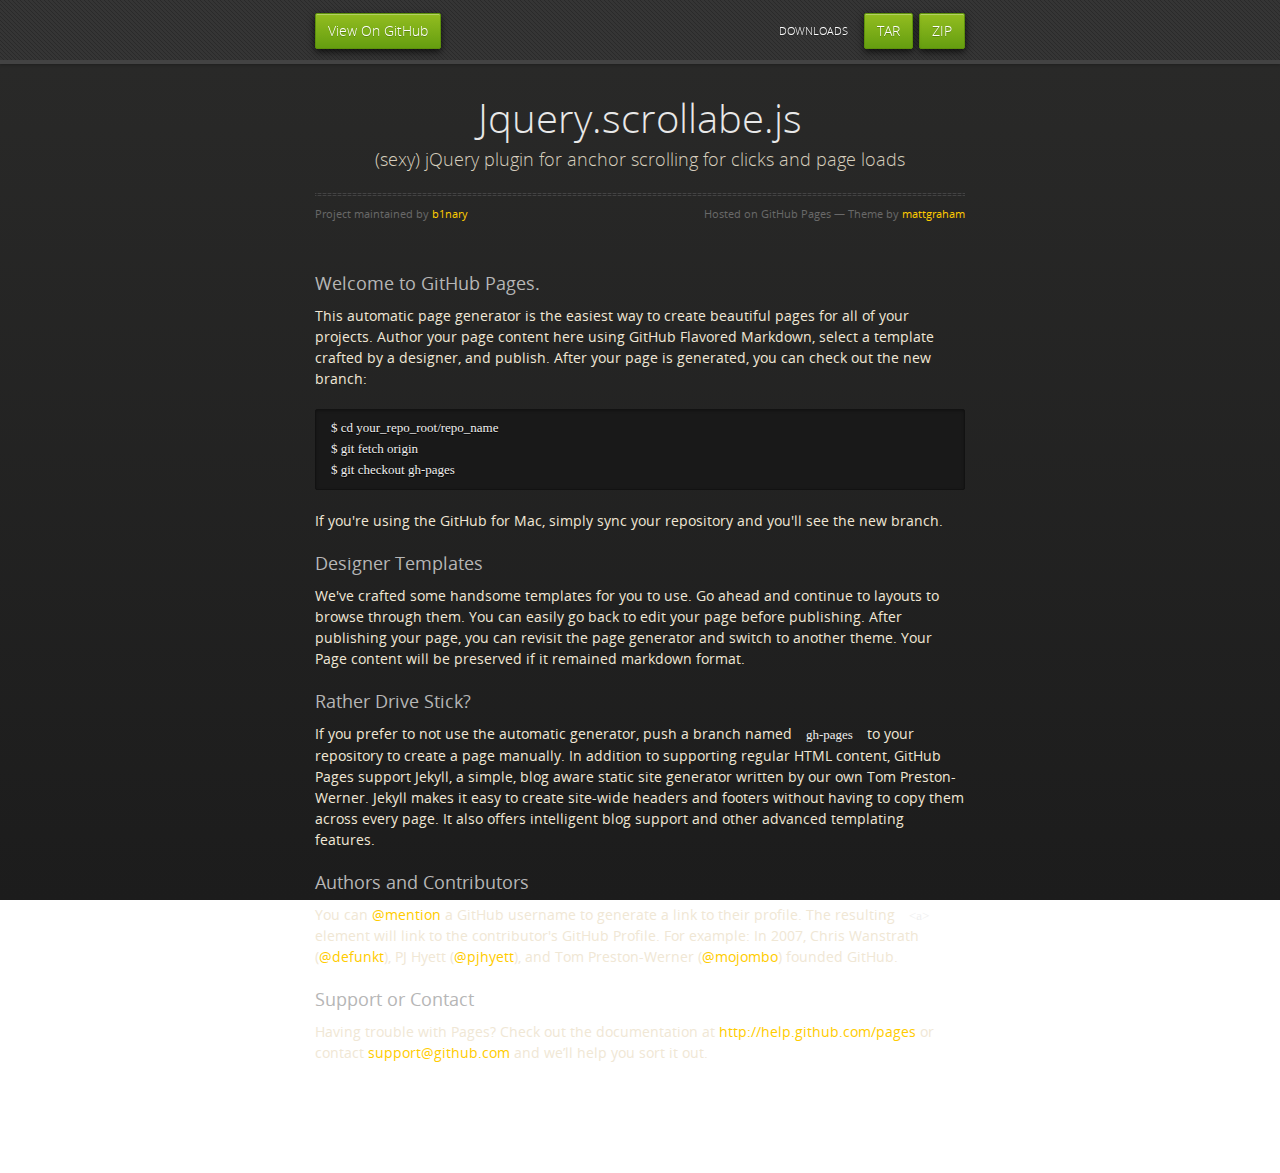
==== index.html @ bffbd2ce "Create gh-pages branch via GitHub" ====
<!doctype html>
<html>
  <head>
    <meta charset="utf-8">
    <meta http-equiv="X-UA-Compatible" content="chrome=1">
    <title>Jquery.scrollabe.js by b1nary</title>
    <link rel="stylesheet" href="stylesheets/styles.css">
    <link rel="stylesheet" href="stylesheets/pygment_trac.css">
    <script src="https://ajax.googleapis.com/ajax/libs/jquery/1.7.1/jquery.min.js"></script>
    <script src="javascripts/respond.js"></script>
    <!--[if lt IE 9]>
      <script src="//html5shiv.googlecode.com/svn/trunk/html5.js"></script>
    <![endif]-->
    <!--[if lt IE 8]>
    <link rel="stylesheet" href="stylesheets/ie.css">
    <![endif]-->
    <meta name="viewport" content="width=device-width, initial-scale=1, user-scalable=no">

  </head>
  <body>
      <div id="header">
        <nav>
          <li class="fork"><a href="https://github.com/b1nary/jquery.scrollabe.js">View On GitHub</a></li>
          <li class="downloads"><a href="https://github.com/b1nary/jquery.scrollabe.js/zipball/master">ZIP</a></li>
          <li class="downloads"><a href="https://github.com/b1nary/jquery.scrollabe.js/tarball/master">TAR</a></li>
          <li class="title">DOWNLOADS</li>
        </nav>
      </div><!-- end header -->

    <div class="wrapper">

      <section>
        <div id="title">
          <h1>Jquery.scrollabe.js</h1>
          <p>(sexy) jQuery plugin for anchor scrolling for clicks and page loads</p>
          <hr>
          <span class="credits left">Project maintained by <a href="https://github.com/b1nary">b1nary</a></span>
          <span class="credits right">Hosted on GitHub Pages &mdash; Theme by <a href="http://twitter.com/#!/michigangraham">mattgraham</a></span>
        </div>

        <h3>Welcome to GitHub Pages.</h3>

<p>This automatic page generator is the easiest way to create beautiful pages for all of your projects. Author your page content here using GitHub Flavored Markdown, select a template crafted by a designer, and publish. After your page is generated, you can check out the new branch:</p>

<pre><code>$ cd your_repo_root/repo_name
$ git fetch origin
$ git checkout gh-pages
</code></pre>

<p>If you're using the GitHub for Mac, simply sync your repository and you'll see the new branch.</p>

<h3>Designer Templates</h3>

<p>We've crafted some handsome templates for you to use. Go ahead and continue to layouts to browse through them. You can easily go back to edit your page before publishing. After publishing your page, you can revisit the page generator and switch to another theme. Your Page content will be preserved if it remained markdown format.</p>

<h3>Rather Drive Stick?</h3>

<p>If you prefer to not use the automatic generator, push a branch named <code>gh-pages</code> to your repository to create a page manually. In addition to supporting regular HTML content, GitHub Pages support Jekyll, a simple, blog aware static site generator written by our own Tom Preston-Werner. Jekyll makes it easy to create site-wide headers and footers without having to copy them across every page. It also offers intelligent blog support and other advanced templating features.</p>

<h3>Authors and Contributors</h3>

<p>You can <a href="https://github.com/blog/821" class="user-mention">@mention</a> a GitHub username to generate a link to their profile. The resulting <code>&lt;a&gt;</code> element will link to the contributor's GitHub Profile. For example: In 2007, Chris Wanstrath (<a href="https://github.com/defunkt" class="user-mention">@defunkt</a>), PJ Hyett (<a href="https://github.com/pjhyett" class="user-mention">@pjhyett</a>), and Tom Preston-Werner (<a href="https://github.com/mojombo" class="user-mention">@mojombo</a>) founded GitHub.</p>

<h3>Support or Contact</h3>

<p>Having trouble with Pages? Check out the documentation at <a href="http://help.github.com/pages">http://help.github.com/pages</a> or contact <a href="mailto:support@github.com">support@github.com</a> and we’ll help you sort it out.</p>
      </section>

    </div>
    <!--[if !IE]><script>fixScale(document);</script><![endif]-->
    
  </body>
</html>
---- stylesheets/styles.css ----
@font-face {
  font-family: 'OpenSansLight';
  src: url("../fonts/OpenSans-Light-webfont.eot");
  src: url("../fonts/OpenSans-Light-webfont.eot?#iefix") format("embedded-opentype"), url("../fonts/OpenSans-Light-webfont.woff") format("woff"), url("../fonts/OpenSans-Light-webfont.ttf") format("truetype"), url("../fonts/OpenSans-Light-webfont.svg#OpenSansLight") format("svg");
  font-weight: normal;
  font-style: normal;
}

@font-face {
  font-family: 'OpenSansLightItalic';
  src: url("../fonts/OpenSans-LightItalic-webfont.eot");
  src: url("../fonts/OpenSans-LightItalic-webfont.eot?#iefix") format("embedded-opentype"), url("../fonts/OpenSans-LightItalic-webfont.woff") format("woff"), url("../fonts/OpenSans-LightItalic-webfont.ttf") format("truetype"), url("../fonts/OpenSans-LightItalic-webfont.svg#OpenSansLightItalic") format("svg");
  font-weight: normal;
  font-style: normal;
}

@font-face {
  font-family: 'OpenSansRegular';
  src: url("../fonts/OpenSans-Regular-webfont.eot");
  src: url("../fonts/OpenSans-Regular-webfont.eot?#iefix") format("embedded-opentype"), url("../fonts/OpenSans-Regular-webfont.woff") format("woff"), url("../fonts/OpenSans-Regular-webfont.ttf") format("truetype"), url("../fonts/OpenSans-Regular-webfont.svg#OpenSansRegular") format("svg");
  font-weight: normal;
  font-style: normal;
  -webkit-font-smoothing: antialiased;
}

@font-face {
  font-family: 'OpenSansItalic';
  src: url("../fonts/OpenSans-Italic-webfont.eot");
  src: url("../fonts/OpenSans-Italic-webfont.eot?#iefix") format("embedded-opentype"), url("../fonts/OpenSans-Italic-webfont.woff") format("woff"), url("../fonts/OpenSans-Italic-webfont.ttf") format("truetype"), url("../fonts/OpenSans-Italic-webfont.svg#OpenSansItalic") format("svg");
  font-weight: normal;
  font-style: normal;
  -webkit-font-smoothing: antialiased;
}

@font-face {
  font-family: 'OpenSansSemibold';
  src: url("../fonts/OpenSans-Semibold-webfont.eot");
  src: url("../fonts/OpenSans-Semibold-webfont.eot?#iefix") format("embedded-opentype"), url("../fonts/OpenSans-Semibold-webfont.woff") format("woff"), url("../fonts/OpenSans-Semibold-webfont.ttf") format("truetype"), url("../fonts/OpenSans-Semibold-webfont.svg#OpenSansSemibold") format("svg");
  font-weight: normal;
  font-style: normal;
  -webkit-font-smoothing: antialiased;
}

@font-face {
  font-family: 'OpenSansSemiboldItalic';
  src: url("../fonts/OpenSans-SemiboldItalic-webfont.eot");
  src: url("../fonts/OpenSans-SemiboldItalic-webfont.eot?#iefix") format("embedded-opentype"), url("../fonts/OpenSans-SemiboldItalic-webfont.woff") format("woff"), url("../fonts/OpenSans-SemiboldItalic-webfont.ttf") format("truetype"), url("../fonts/OpenSans-SemiboldItalic-webfont.svg#OpenSansSemiboldItalic") format("svg");
  font-weight: normal;
  font-style: normal;
  -webkit-font-smoothing: antialiased;
}

@font-face {
  font-family: 'OpenSansBold';
  src: url("../fonts/OpenSans-Bold-webfont.eot");
  src: url("../fonts/OpenSans-Bold-webfont.eot?#iefix") format("embedded-opentype"), url("../fonts/OpenSans-Bold-webfont.woff") format("woff"), url("../fonts/OpenSans-Bold-webfont.ttf") format("truetype"), url("../fonts/OpenSans-Bold-webfont.svg#OpenSansBold") format("svg");
  font-weight: normal;
  font-style: normal;
  -webkit-font-smoothing: antialiased;
}

@font-face {
  font-family: 'OpenSansBoldItalic';
  src: url("../fonts/OpenSans-BoldItalic-webfont.eot");
  src: url("../fonts/OpenSans-BoldItalic-webfont.eot?#iefix") format("embedded-opentype"), url("../fonts/OpenSans-BoldItalic-webfont.woff") format("woff"), url("../fonts/OpenSans-BoldItalic-webfont.ttf") format("truetype"), url("../fonts/OpenSans-BoldItalic-webfont.svg#OpenSansBoldItalic") format("svg");
  font-weight: normal;
  font-style: normal;
  -webkit-font-smoothing: antialiased;
}

/* normalize.css 2012-02-07T12:37 UTC - http://github.com/necolas/normalize.css */
/* =============================================================================
   HTML5 display definitions
   ========================================================================== */
/*
 * Corrects block display not defined in IE6/7/8/9 & FF3
 */
article,
aside,
details,
figcaption,
figure,
footer,
header,
hgroup,
nav,
section,
summary {
  display: block;
}

/*
 * Corrects inline-block display not defined in IE6/7/8/9 & FF3
 */
audio,
canvas,
video {
  display: inline-block;
  *display: inline;
  *zoom: 1;
}

/*
 * Prevents modern browsers from displaying 'audio' without controls
 */
audio:not([controls]) {
  display: none;
}

/*
 * Addresses styling for 'hidden' attribute not present in IE7/8/9, FF3, S4
 * Known issue: no IE6 support
 */
[hidden] {
  display: none;
}

/* =============================================================================
   Base
   ========================================================================== */
/*
 * 1. Corrects text resizing oddly in IE6/7 when body font-size is set using em units
 *    http://clagnut.com/blog/348/#c790
 * 2. Prevents iOS text size adjust after orientation change, without disabling user zoom
 *    www.456bereastreet.com/archive/201012/controlling_text_size_in_safari_for_ios_without_disabling_user_zoom/
 */
html {
  font-size: 100%;
  /* 1 */
  -webkit-text-size-adjust: 100%;
  /* 2 */
  -ms-text-size-adjust: 100%;
  /* 2 */
}

/*
 * Addresses font-family inconsistency between 'textarea' and other form elements.
 */
html,
button,
input,
select,
textarea {
  font-family: sans-serif;
}

/*
 * Addresses margins handled incorrectly in IE6/7
 */
body {
  margin: 0;
}

/* =============================================================================
   Links
   ========================================================================== */
/*
 * Addresses outline displayed oddly in Chrome
 */
a:focus {
  outline: thin dotted;
}

/*
 * Improves readability when focused and also mouse hovered in all browsers
 * people.opera.com/patrickl/experiments/keyboard/test
 */
a:hover,
a:active {
  outline: 0;
}

/* =============================================================================
   Typography
   ========================================================================== */
/*
 * Addresses font sizes and margins set differently in IE6/7
 * Addresses font sizes within 'section' and 'article' in FF4+, Chrome, S5
 */
h1 {
  font-size: 2em;
  margin: 0.67em 0;
}

h2 {
  font-size: 1.5em;
  margin: 0.83em 0;
}

h3 {
  font-size: 1.17em;
  margin: 1em 0;
}

h4 {
  font-size: 1em;
  margin: 1.33em 0;
}

h5 {
  font-size: 0.83em;
  margin: 1.67em 0;
}

h6 {
  font-size: 0.75em;
  margin: 2.33em 0;
}

/*
 * Addresses styling not present in IE7/8/9, S5, Chrome
 */
abbr[title] {
  border-bottom: 1px dotted;
}

/*
 * Addresses style set to 'bolder' in FF3+, S4/5, Chrome
*/
b,
strong {
  font-weight: bold;
}

blockquote {
  margin: 1em 40px;
}

/*
 * Addresses styling not present in S5, Chrome
 */
dfn {
  font-style: italic;
}

/*
 * Addresses styling not present in IE6/7/8/9
 */
mark {
  background: #ff0;
  color: #000;
}

/*
 * Addresses margins set differently in IE6/7
 */
p,
pre {
  margin: 1em 0;
}

/*
 * Corrects font family set oddly in IE6, S4/5, Chrome
 * en.wikipedia.org/wiki/User:Davidgothberg/Test59
 */
pre,
code,
kbd,
samp {
  font-family: monospace, serif;
  _font-family: 'courier new', monospace;
  font-size: 1em;
}

/*
 * 1. Addresses CSS quotes not supported in IE6/7
 * 2. Addresses quote property not supported in S4
 */
/* 1 */
q {
  quotes: none;
}

/* 2 */
q:before,
q:after {
  content: '';
  content: none;
}

small {
  font-size: 75%;
}

/*
 * Prevents sub and sup affecting line-height in all browsers
 * gist.github.com/413930
 */
sub,
sup {
  font-size: 75%;
  line-height: 0;
  position: relative;
  vertical-align: baseline;
}

sup {
  top: -0.5em;
}

sub {
  bottom: -0.25em;
}

/* =============================================================================
   Lists
   ========================================================================== */
/*
 * Addresses margins set differently in IE6/7
 */
dl,
menu,
ol,
ul {
  margin: 1em 0;
}

dd {
  margin: 0 0 0 40px;
}

/*
 * Addresses paddings set differently in IE6/7
 */
menu,
ol,
ul {
  padding: 0 0 0 40px;
}

/*
 * Corrects list images handled incorrectly in IE7
 */
nav ul,
nav ol {
  list-style: none;
  list-style-image: none;
}

/* =============================================================================
   Embedded content
   ========================================================================== */
/*
 * 1. Removes border when inside 'a' element in IE6/7/8/9, FF3
 * 2. Improves image quality when scaled in IE7
 *    code.flickr.com/blog/2008/11/12/on-ui-quality-the-little-things-client-side-image-resizing/
 */
img {
  border: 0;
  /* 1 */
  -ms-interpolation-mode: bicubic;
  /* 2 */
}

/*
 * Corrects overflow displayed oddly in IE9
 */
svg:not(:root) {
  overflow: hidden;
}

/* =============================================================================
   Figures
   ========================================================================== */
/*
 * Addresses margin not present in IE6/7/8/9, S5, O11
 */
figure {
  margin: 0;
}

/* =============================================================================
   Forms
   ========================================================================== */
/*
 * Corrects margin displayed oddly in IE6/7
 */
form {
  margin: 0;
}

/*
 * Define consistent border, margin, and padding
 */
fieldset {
  border: 1px solid #c0c0c0;
  margin: 0 2px;
  padding: 0.35em 0.625em 0.75em;
}

/*
 * 1. Corrects color not being inherited in IE6/7/8/9
 * 2. Corrects text not wrapping in FF3 
 * 3. Corrects alignment displayed oddly in IE6/7
 */
legend {
  border: 0;
  /* 1 */
  padding: 0;
  white-space: normal;
  /* 2 */
  *margin-left: -7px;
  /* 3 */
}

/*
 * 1. Corrects font size not being inherited in all browsers
 * 2. Addresses margins set differently in IE6/7, FF3+, S5, Chrome
 * 3. Improves appearance and consistency in all browsers
 */
button,
input,
select,
textarea {
  font-size: 100%;
  /* 1 */
  margin: 0;
  /* 2 */
  vertical-align: baseline;
  /* 3 */
  *vertical-align: middle;
  /* 3 */
}

/*
 * Addresses FF3/4 setting line-height on 'input' using !important in the UA stylesheet
 */
button,
input {
  line-height: normal;
  /* 1 */
}

/*
 * 1. Improves usability and consistency of cursor style between image-type 'input' and others
 * 2. Corrects inability to style clickable 'input' types in iOS
 * 3. Removes inner spacing in IE7 without affecting normal text inputs
 *    Known issue: inner spacing remains in IE6
 */
button,
input[type="button"],
input[type="reset"],
input[type="submit"] {
  cursor: pointer;
  /* 1 */
  -webkit-appearance: button;
  /* 2 */
  *overflow: visible;
  /* 3 */
}

/*
 * Re-set default cursor for disabled elements
 */
button[disabled],
input[disabled] {
  cursor: default;
}

/*
 * 1. Addresses box sizing set to content-box in IE8/9
 * 2. Removes excess padding in IE8/9
 * 3. Removes excess padding in IE7
      Known issue: excess padding remains in IE6
 */
input[type="checkbox"],
input[type="radio"] {
  box-sizing: border-box;
  /* 1 */
  padding: 0;
  /* 2 */
  *height: 13px;
  /* 3 */
  *width: 13px;
  /* 3 */
}

/*
 * 1. Addresses appearance set to searchfield in S5, Chrome
 * 2. Addresses box-sizing set to border-box in S5, Chrome (include -moz to future-proof)
 */
input[type="search"] {
  -webkit-appearance: textfield;
  /* 1 */
  -moz-box-sizing: content-box;
  -webkit-box-sizing: content-box;
  /* 2 */
  box-sizing: content-box;
}

/*
 * Removes inner padding and search cancel button in S5, Chrome on OS X
 */
input[type="search"]::-webkit-search-decoration,
input[type="search"]::-webkit-search-cancel-button {
  -webkit-appearance: none;
}

/*
 * Removes inner padding and border in FF3+
 * www.sitepen.com/blog/2008/05/14/the-devils-in-the-details-fixing-dojos-toolbar-buttons/
 */
button::-moz-focus-inner,
input::-moz-focus-inner {
  border: 0;
  padding: 0;
}

/*
 * 1. Removes default vertical scrollbar in IE6/7/8/9
 * 2. Improves readability and alignment in all browsers
 */
textarea {
  overflow: auto;
  /* 1 */
  vertical-align: top;
  /* 2 */
}

/* =============================================================================
   Tables
   ========================================================================== */
/*
 * Remove most spacing between table cells
 */
table {
  border-collapse: collapse;
  border-spacing: 0;
}

body {
  padding: 0px 0 20px 0px;
  margin: 0px;
  font: 14px/1.5 "OpenSansRegular", "Helvetica Neue", Helvetica, Arial, sans-serif;
  color: #f0e7d5;
  font-weight: normal;
  background: #252525;
  background-attachment: fixed !important;
  background: -webkit-gradient(linear, 50% 0%, 50% 100%, color-stop(0%, #2a2a29), color-stop(100%, #1c1c1c));
  background: -webkit-linear-gradient(#2a2a29, #1c1c1c);
  background: -moz-linear-gradient(#2a2a29, #1c1c1c);
  background: -o-linear-gradient(#2a2a29, #1c1c1c);
  background: -ms-linear-gradient(#2a2a29, #1c1c1c);
  background: linear-gradient(#2a2a29, #1c1c1c);
}

h1, h2, h3, h4, h5, h6 {
  color: #e8e8e8;
  margin: 0 0 10px;
  font-family: 'OpenSansRegular', "Helvetica Neue", Helvetica, Arial, sans-serif;
  font-weight: normal;
}

p, ul, ol, table, pre, dl {
  margin: 0 0 20px;
}

h1, h2, h3 {
  line-height: 1.1;
}

h1 {
  font-size: 28px;
}

h2 {
  font-size: 24px;
}

h4, h5, h6 {
  color: #e8e8e8;
}

h3 {
  font-size: 18px;
  line-height: 24px;
  font-family: 'OpenSansRegular', "Helvetica Neue", Helvetica, Arial, sans-serif !important;
  font-weight: normal;
  color: #b6b6b6;
}

a {
  color: #ffcc00;
  font-weight: 400;
  text-decoration: none;
}
a:hover {
  color: #ffeb9b;
}

a small {
  font-size: 11px;
  color: #666;
  margin-top: -0.6em;
  display: block;
}

ul {
  list-style-image: url("../images/bullet.png");
}

strong {
  font-family: 'OpenSansBold', "Helvetica Neue", Helvetica, Arial, sans-serif !important;
  font-weight: normal;
}

.wrapper {
  max-width: 650px;
  margin: 0 auto;
  position: relative;
  padding: 0 20px;
}

section img {
  max-width: 100%;
}

blockquote {
  border-left: 3px solid #ffcc00;
  margin: 0;
  padding: 0 0 0 20px;
  font-style: italic;
}

code {
  font-family: "Lucida Sans", Monaco, Bitstream Vera Sans Mono, Lucida Console, Terminal;
  color: #efefef;
  font-size: 13px;
  margin: 0 4px;
  padding: 4px 6px;
  -moz-border-radius: 2px;
  -webkit-border-radius: 2px;
  -o-border-radius: 2px;
  -ms-border-radius: 2px;
  -khtml-border-radius: 2px;
  border-radius: 2px;
}

pre {
  padding: 8px 15px;
  background: #191919;
  -moz-border-radius: 2px;
  -webkit-border-radius: 2px;
  -o-border-radius: 2px;
  -ms-border-radius: 2px;
  -khtml-border-radius: 2px;
  border-radius: 2px;
  border: 1px solid #121212;
  -moz-box-shadow: inset 0 1px 3px rgba(0, 0, 0, 0.3);
  -webkit-box-shadow: inset 0 1px 3px rgba(0, 0, 0, 0.3);
  -o-box-shadow: inset 0 1px 3px rgba(0, 0, 0, 0.3);
  box-shadow: inset 0 1px 3px rgba(0, 0, 0, 0.3);
  overflow: auto;
  overflow-y: hidden;
}
pre code {
  color: #efefef;
  text-shadow: 0px 1px 0px #000;
  margin: 0;
  padding: 0;
}

table {
  width: 100%;
  border-collapse: collapse;
}

th {
  text-align: left;
  padding: 5px 10px;
  border-bottom: 1px solid #434343;
  color: #b6b6b6;
  font-family: 'OpenSansSemibold', "Helvetica Neue", Helvetica, Arial, sans-serif !important;
  font-weight: normal;
}

td {
  text-align: left;
  padding: 5px 10px;
  border-bottom: 1px solid #434343;
}

hr {
  border: 0;
  outline: none;
  height: 3px;
  background: transparent url("../images/hr.gif") center center repeat-x;
  margin: 0 0 20px;
}

dt {
  color: #F0E7D5;
  font-family: 'OpenSansSemibold', "Helvetica Neue", Helvetica, Arial, sans-serif !important;
  font-weight: normal;
}

#header {
  z-index: 100;
  left: 0;
  top: 0px;
  height: 60px;
  width: 100%;
  position: fixed;
  background: url(../images/nav-bg.gif) #353535;
  border-bottom: 4px solid #434343;
  -moz-box-shadow: 0px 1px 3px rgba(0, 0, 0, 0.25);
  -webkit-box-shadow: 0px 1px 3px rgba(0, 0, 0, 0.25);
  -o-box-shadow: 0px 1px 3px rgba(0, 0, 0, 0.25);
  box-shadow: 0px 1px 3px rgba(0, 0, 0, 0.25);
}
#header nav {
  max-width: 650px;
  margin: 0 auto;
  padding: 0 10px;
  background: blue;
  margin: 6px auto;
}
#header nav li {
  font-family: 'OpenSansLight', "Helvetica Neue", Helvetica, Arial, sans-serif;
  font-weight: normal;
  list-style: none;
  display: inline;
  color: white;
  line-height: 50px;
  text-shadow: 0px 1px 0px rgba(0, 0, 0, 0.2);
  font-size: 14px;
}
#header nav li a {
  color: white;
  border: 1px solid #5d910b;
  background: -webkit-gradient(linear, 50% 0%, 50% 100%, color-stop(0%, #93bd20), color-stop(100%, #659e10));
  background: -webkit-linear-gradient(#93bd20, #659e10);
  background: -moz-linear-gradient(#93bd20, #659e10);
  background: -o-linear-gradient(#93bd20, #659e10);
  background: -ms-linear-gradient(#93bd20, #659e10);
  background: linear-gradient(#93bd20, #659e10);
  -moz-border-radius: 2px;
  -webkit-border-radius: 2px;
  -o-border-radius: 2px;
  -ms-border-radius: 2px;
  -khtml-border-radius: 2px;
  border-radius: 2px;
  -moz-box-shadow: inset 0px 1px 0px rgba(255, 255, 255, 0.3), 0px 3px 7px rgba(0, 0, 0, 0.7);
  -webkit-box-shadow: inset 0px 1px 0px rgba(255, 255, 255, 0.3), 0px 3px 7px rgba(0, 0, 0, 0.7);
  -o-box-shadow: inset 0px 1px 0px rgba(255, 255, 255, 0.3), 0px 3px 7px rgba(0, 0, 0, 0.7);
  box-shadow: inset 0px 1px 0px rgba(255, 255, 255, 0.3), 0px 3px 7px rgba(0, 0, 0, 0.7);
  background-color: #93bd20;
  padding: 10px 12px;
  margin-top: 6px;
  line-height: 14px;
  font-size: 14px;
  display: inline-block;
  text-align: center;
}
#header nav li a:hover {
  background: -webkit-gradient(linear, 50% 0%, 50% 100%, color-stop(0%, #749619), color-stop(100%, #527f0e));
  background: -webkit-linear-gradient(#749619, #527f0e);
  background: -moz-linear-gradient(#749619, #527f0e);
  background: -o-linear-gradient(#749619, #527f0e);
  background: -ms-linear-gradient(#749619, #527f0e);
  background: linear-gradient(#749619, #527f0e);
  background-color: #659e10;
  border: 1px solid #527f0e;
  -moz-box-shadow: inset 0px 1px 1px rgba(0, 0, 0, 0.2), 0px 1px 0px rgba(0, 0, 0, 0);
  -webkit-box-shadow: inset 0px 1px 1px rgba(0, 0, 0, 0.2), 0px 1px 0px rgba(0, 0, 0, 0);
  -o-box-shadow: inset 0px 1px 1px rgba(0, 0, 0, 0.2), 0px 1px 0px rgba(0, 0, 0, 0);
  box-shadow: inset 0px 1px 1px rgba(0, 0, 0, 0.2), 0px 1px 0px rgba(0, 0, 0, 0);
}
#header nav li.fork {
  float: left;
  margin-left: 0px;
}
#header nav li.downloads {
  float: right;
  margin-left: 6px;
}
#header nav li.title {
  float: right;
  margin-right: 10px;
  font-size: 11px;
}

section {
  max-width: 650px;
  padding: 30px 0px 50px 0px;
  margin: 20px 0;
  margin-top: 70px;
}
section #title {
  border: 0;
  outline: none;
  margin: 0 0 50px 0;
  padding: 0 0 5px 0;
}
section #title h1 {
  font-family: 'OpenSansLight', "Helvetica Neue", Helvetica, Arial, sans-serif;
  font-weight: normal;
  font-size: 40px;
  text-align: center;
  line-height: 36px;
}
section #title p {
  color: #d7cfbe;
  font-family: 'OpenSansLight', "Helvetica Neue", Helvetica, Arial, sans-serif;
  font-weight: normal;
  font-size: 18px;
  text-align: center;
}
section #title .credits {
  font-size: 11px;
  font-family: 'OpenSansRegular', "Helvetica Neue", Helvetica, Arial, sans-serif;
  font-weight: normal;
  color: #696969;
  margin-top: -10px;
}
section #title .credits.left {
  float: left;
}
section #title .credits.right {
  float: right;
}

@media print, screen and (max-width: 720px) {
  #title .credits {
    display: block;
    width: 100%;
    line-height: 30px;
    text-align: center;
  }
  #title .credits .left {
    float: none;
    display: block;
  }
  #title .credits .right {
    float: none;
    display: block;
  }
}
@media print, screen and (max-width: 480px) {
  #header {
    margin-top: -20px;
  }

  section {
    margin-top: 40px;
  }

  nav {
    display: none;
  }
}
---- stylesheets/pygment_trac.css ----
.highlight .hll { background-color: #404040 }
.highlight  { color: #d0d0d0 }
.highlight .c { color: #999999; font-style: italic } /* Comment */
.highlight .err { color: #a61717; background-color: #e3d2d2 } /* Error */
.highlight .g { color: #d0d0d0 } /* Generic */
.highlight .k { color: #6ab825; font-weight: normal } /* Keyword */
.highlight .l { color: #d0d0d0 } /* Literal */
.highlight .n { color: #d0d0d0 } /* Name */
.highlight .o { color: #d0d0d0 } /* Operator */
.highlight .x { color: #d0d0d0 } /* Other */
.highlight .p { color: #d0d0d0 } /* Punctuation */
.highlight .cm { color: #999999; font-style: italic } /* Comment.Multiline */
.highlight .cp { color: #cd2828; font-weight: normal } /* Comment.Preproc */
.highlight .c1 { color: #999999; font-style: italic } /* Comment.Single */
.highlight .cs { color: #e50808; font-weight: normal; background-color: #520000 } /* Comment.Special */
.highlight .gd { color: #d22323 } /* Generic.Deleted */
.highlight .ge { color: #d0d0d0; font-style: italic } /* Generic.Emph */
.highlight .gr { color: #d22323 } /* Generic.Error */
.highlight .gh { color: #ffffff; font-weight: normal } /* Generic.Heading */
.highlight .gi { color: #589819 } /* Generic.Inserted */
.highlight .go { color: #cccccc } /* Generic.Output */
.highlight .gp { color: #aaaaaa } /* Generic.Prompt */
.highlight .gs { color: #d0d0d0; font-weight: normal } /* Generic.Strong */
.highlight .gu { color: #ffffff; text-decoration: underline } /* Generic.Subheading */
.highlight .gt { color: #d22323 } /* Generic.Traceback */
.highlight .kc { color: #6ab825; font-weight: normal } /* Keyword.Constant */
.highlight .kd { color: #6ab825; font-weight: normal } /* Keyword.Declaration */
.highlight .kn { color: #6ab825; font-weight: normal } /* Keyword.Namespace */
.highlight .kp { color: #6ab825 } /* Keyword.Pseudo */
.highlight .kr { color: #6ab825; font-weight: normal } /* Keyword.Reserved */
.highlight .kt { color: #6ab825; font-weight: normal } /* Keyword.Type */
.highlight .ld { color: #d0d0d0 } /* Literal.Date */
.highlight .m { color: #3677a9 } /* Literal.Number */
.highlight .s { color: #9dd5f1 } /* Literal.String */
.highlight .na { color: #bbbbbb } /* Name.Attribute */
.highlight .nb { color: #24909d } /* Name.Builtin */
.highlight .nc { color: #447fcf; text-decoration: underline } /* Name.Class */
.highlight .no { color: #40ffff } /* Name.Constant */
.highlight .nd { color: #ffa500 } /* Name.Decorator */
.highlight .ni { color: #d0d0d0 } /* Name.Entity */
.highlight .ne { color: #bbbbbb } /* Name.Exception */
.highlight .nf { color: #447fcf } /* Name.Function */
.highlight .nl { color: #d0d0d0 } /* Name.Label */
.highlight .nn { color: #447fcf; text-decoration: underline } /* Name.Namespace */
.highlight .nx { color: #d0d0d0 } /* Name.Other */
.highlight .py { color: #d0d0d0 } /* Name.Property */
.highlight .nt { color: #6ab825;} /* Name.Tag */
.highlight .nv { color: #40ffff } /* Name.Variable */
.highlight .ow { color: #6ab825; font-weight: normal } /* Operator.Word */
.highlight .w { color: #666666 } /* Text.Whitespace */
.highlight .mf { color: #3677a9 } /* Literal.Number.Float */
.highlight .mh { color: #3677a9 } /* Literal.Number.Hex */
.highlight .mi { color: #3677a9 } /* Literal.Number.Integer */
.highlight .mo { color: #3677a9 } /* Literal.Number.Oct */
.highlight .sb { color: #9dd5f1 } /* Literal.String.Backtick */
.highlight .sc { color: #9dd5f1 } /* Literal.String.Char */
.highlight .sd { color: #9dd5f1 } /* Literal.String.Doc */
.highlight .s2 { color: #9dd5f1 } /* Literal.String.Double */
.highlight .se { color: #9dd5f1 } /* Literal.String.Escape */
.highlight .sh { color: #9dd5f1 } /* Literal.String.Heredoc */
.highlight .si { color: #9dd5f1 } /* Literal.String.Interpol */
.highlight .sx { color: #ffa500 } /* Literal.String.Other */
.highlight .sr { color: #9dd5f1 } /* Literal.String.Regex */
.highlight .s1 { color: #9dd5f1 } /* Literal.String.Single */
.highlight .ss { color: #9dd5f1 } /* Literal.String.Symbol */
.highlight .bp { color: #24909d } /* Name.Builtin.Pseudo */
.highlight .vc { color: #40ffff } /* Name.Variable.Class */
.highlight .vg { color: #40ffff } /* Name.Variable.Global */
.highlight .vi { color: #40ffff } /* Name.Variable.Instance */
.highlight .il { color: #3677a9 } /* Literal.Number.Integer.Long */
---- stylesheets/ie.css ----
nav {
  display: none;
}
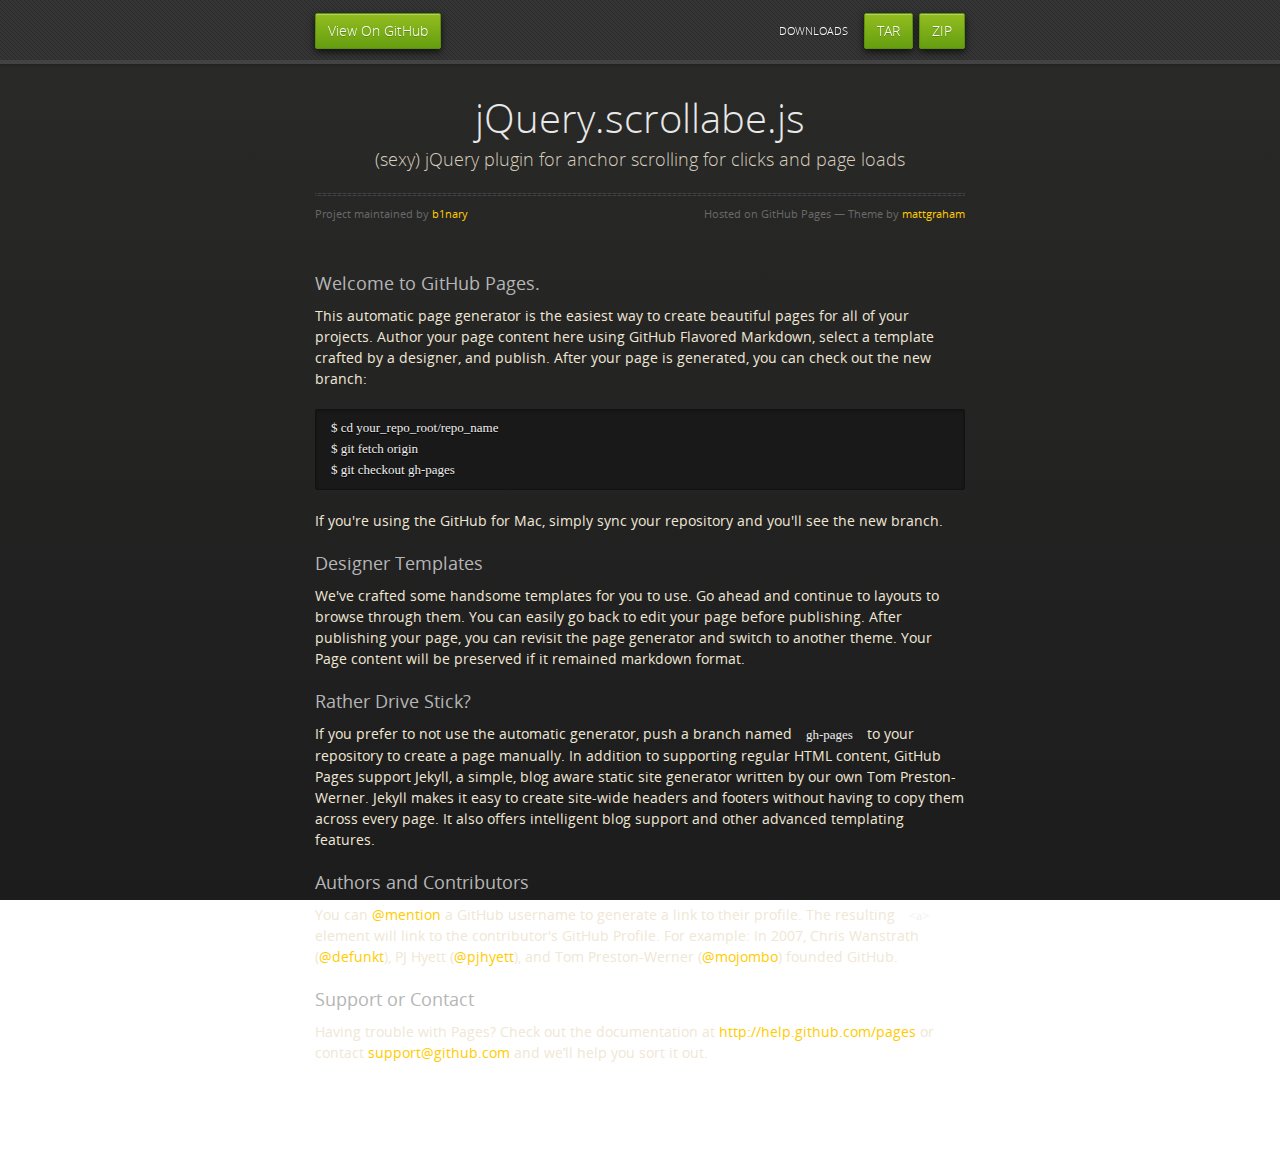
==== commit da8f49f3: "update" ====
--- a/index.html
+++ b/index.html
@@ -3,7 +3,7 @@
   <head>
     <meta charset="utf-8">
     <meta http-equiv="X-UA-Compatible" content="chrome=1">
-    <title>Jquery.scrollabe.js by b1nary</title>
+    <title>jQuery.scrollabe.js by b1nary</title>
     <link rel="stylesheet" href="stylesheets/styles.css">
     <link rel="stylesheet" href="stylesheets/pygment_trac.css">
     <script src="https://ajax.googleapis.com/ajax/libs/jquery/1.7.1/jquery.min.js"></script>
@@ -31,7 +31,7 @@
 
       <section>
         <div id="title">
-          <h1>Jquery.scrollabe.js</h1>
+          <h1>jQuery.scrollabe.js</h1>
           <p>(sexy) jQuery plugin for anchor scrolling for clicks and page loads</p>
           <hr>
           <span class="credits left">Project maintained by <a href="https://github.com/b1nary">b1nary</a></span>
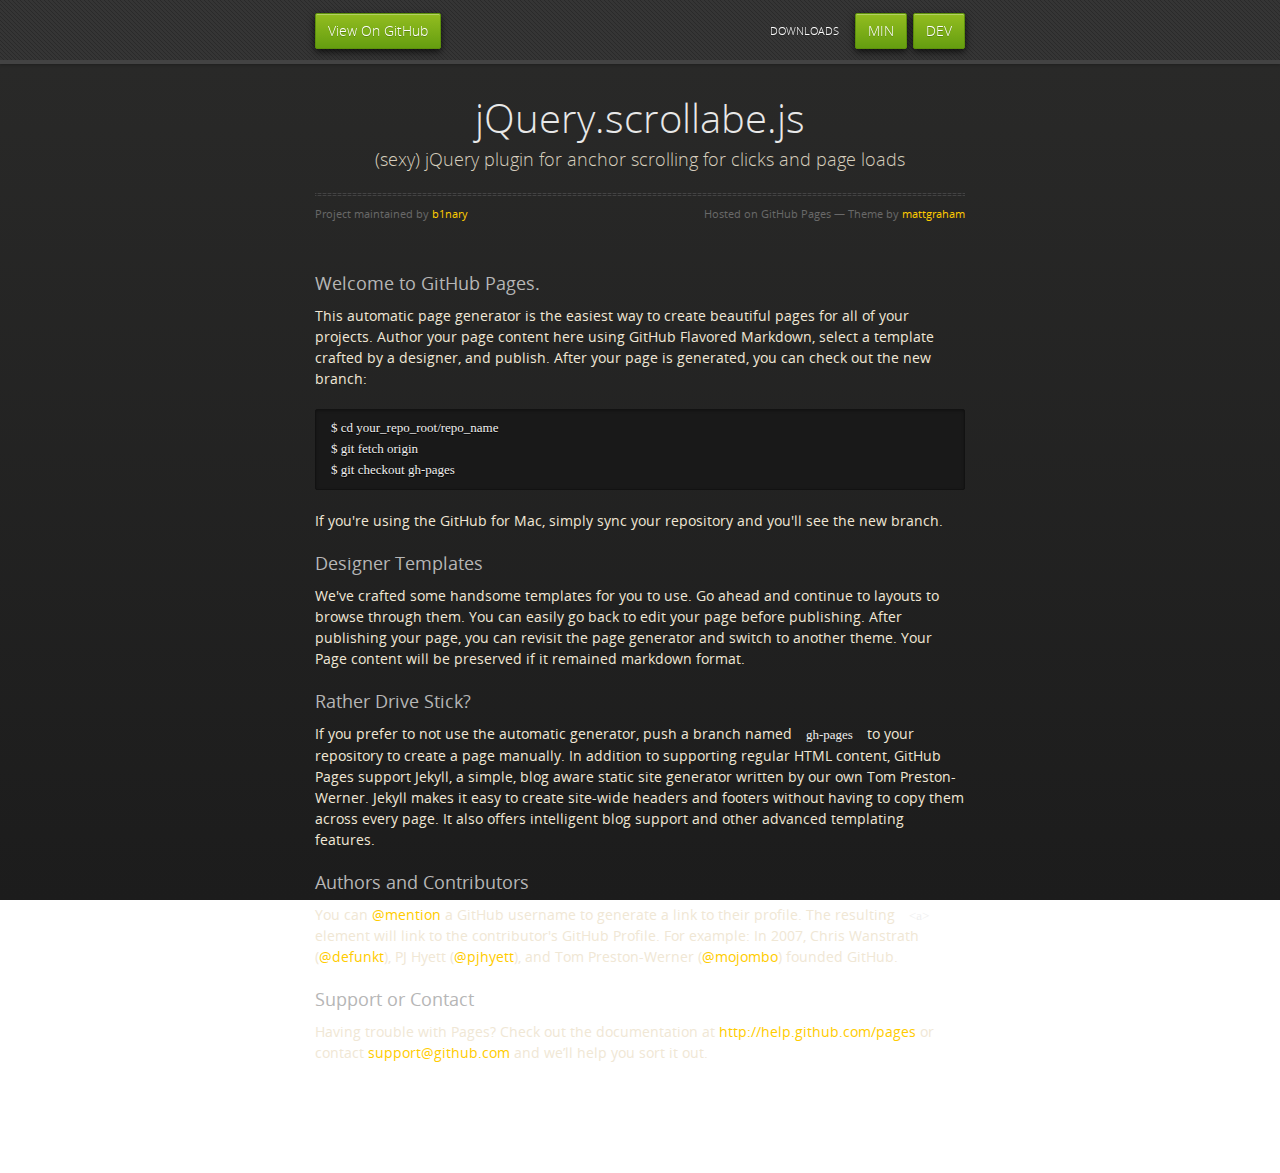
==== commit 2a93bf7f: "update..." ====
--- a/index.html
+++ b/index.html
@@ -21,8 +21,8 @@
       <div id="header">
         <nav>
           <li class="fork"><a href="https://github.com/b1nary/jquery.scrollabe.js">View On GitHub</a></li>
-          <li class="downloads"><a href="https://github.com/b1nary/jquery.scrollabe.js/zipball/master">ZIP</a></li>
-          <li class="downloads"><a href="https://github.com/b1nary/jquery.scrollabe.js/tarball/master">TAR</a></li>
+          <li class="downloads"><a href="https://github.com/b1nary/jquery.scrollabe.js/zipball/master">DEV</a></li>
+          <li class="downloads"><a href="https://github.com/b1nary/jquery.scrollabe.js/tarball/master">MIN</a></li>
           <li class="title">DOWNLOADS</li>
         </nav>
       </div><!-- end header -->
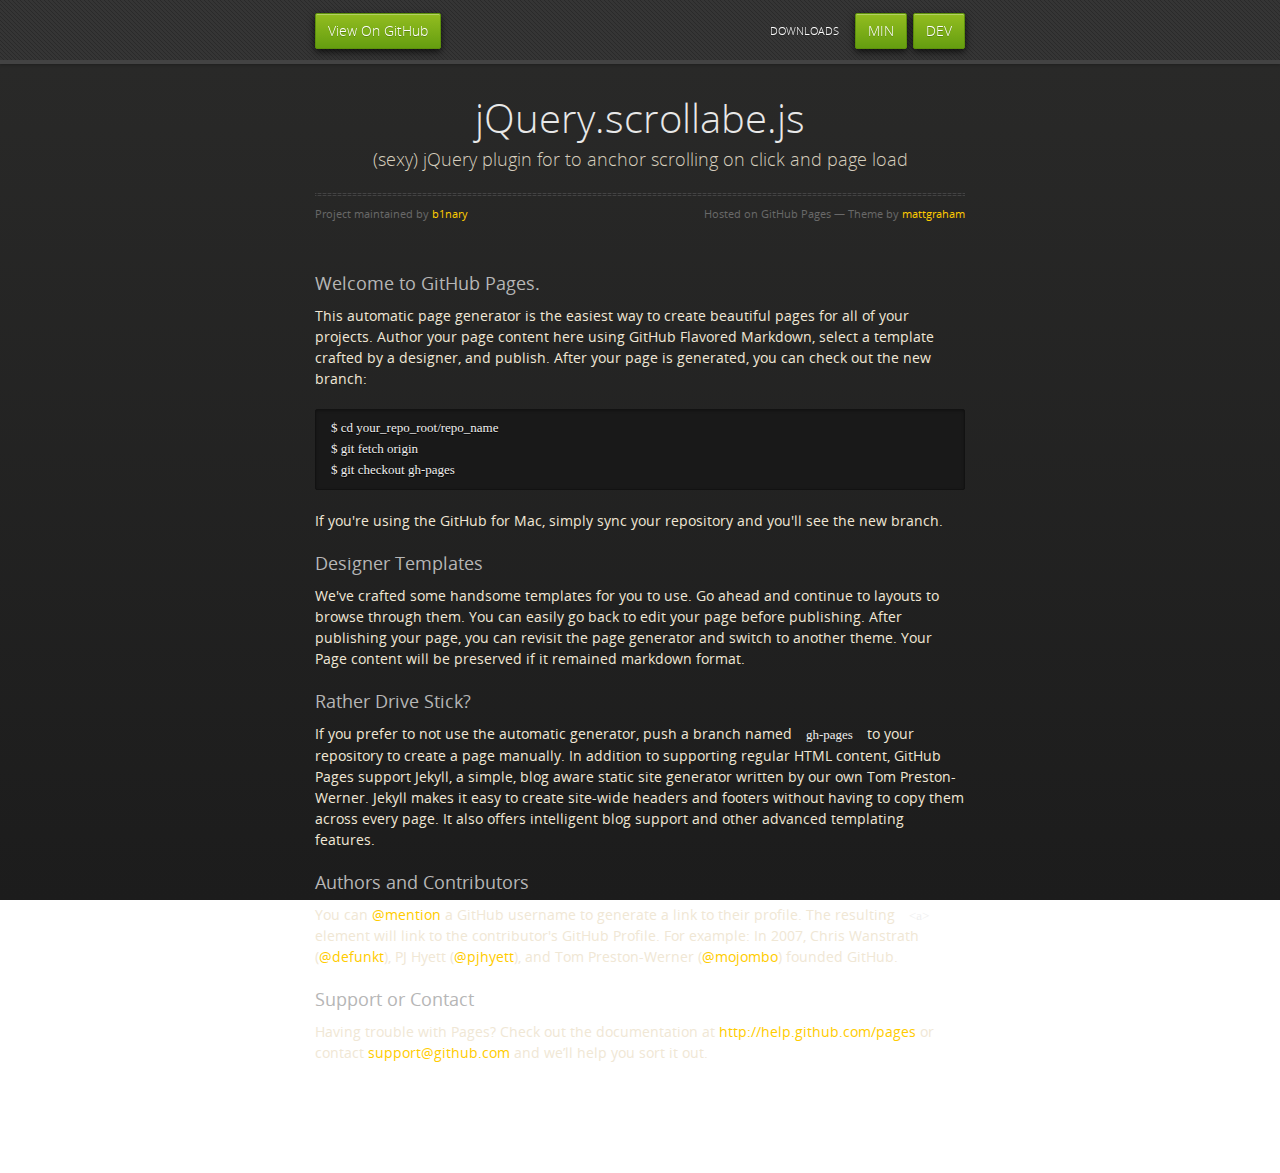
==== commit 8594555e: "release" ====
--- a/index.html
+++ b/index.html
@@ -32,7 +32,7 @@
       <section>
         <div id="title">
           <h1>jQuery.scrollabe.js</h1>
-          <p>(sexy) jQuery plugin for anchor scrolling for clicks and page loads</p>
+          <p>(sexy) jQuery plugin for to anchor scrolling on click and page load</p>
           <hr>
           <span class="credits left">Project maintained by <a href="https://github.com/b1nary">b1nary</a></span>
           <span class="credits right">Hosted on GitHub Pages &mdash; Theme by <a href="http://twitter.com/#!/michigangraham">mattgraham</a></span>
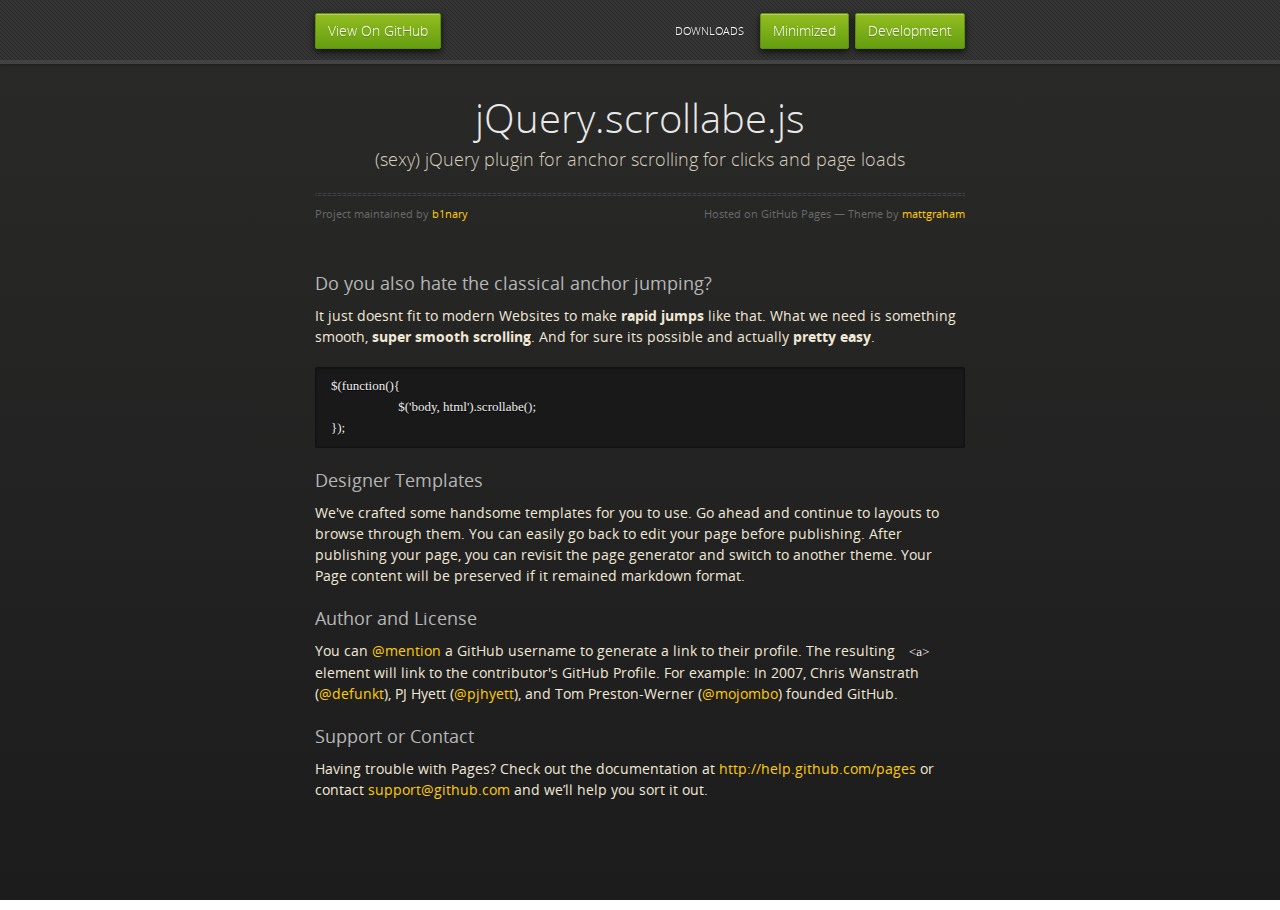
==== commit cf97b018: "update.." ====
--- a/index.html
+++ b/index.html
@@ -6,13 +6,11 @@
     <title>jQuery.scrollabe.js by b1nary</title>
     <link rel="stylesheet" href="stylesheets/styles.css">
     <link rel="stylesheet" href="stylesheets/pygment_trac.css">
-    <script src="https://ajax.googleapis.com/ajax/libs/jquery/1.7.1/jquery.min.js"></script>
-    <script src="javascripts/respond.js"></script>
     <!--[if lt IE 9]>
-      <script src="//html5shiv.googlecode.com/svn/trunk/html5.js"></script>
+		<script src="//html5shiv.googlecode.com/svn/trunk/html5.js"></script>
     <![endif]-->
     <!--[if lt IE 8]>
-    <link rel="stylesheet" href="stylesheets/ie.css">
+		<link rel="stylesheet" href="stylesheets/ie.css">
     <![endif]-->
     <meta name="viewport" content="width=device-width, initial-scale=1, user-scalable=no">
 
@@ -21,8 +19,8 @@
       <div id="header">
         <nav>
           <li class="fork"><a href="https://github.com/b1nary/jquery.scrollabe.js">View On GitHub</a></li>
-          <li class="downloads"><a href="https://github.com/b1nary/jquery.scrollabe.js/zipball/master">DEV</a></li>
-          <li class="downloads"><a href="https://github.com/b1nary/jquery.scrollabe.js/tarball/master">MIN</a></li>
+          <li class="downloads"><a href="https://github.com/b1nary/jquery.scrollabe.js/blob/master/jquery.scrollabe.js">Development</a></li>
+          <li class="downloads"><a href="https://github.com/b1nary/jquery.scrollabe.js/blob/master/jquery.scrollabe.min.js">Minimized</a></li>
           <li class="title">DOWNLOADS</li>
         </nav>
       </div><!-- end header -->
@@ -32,32 +30,26 @@
       <section>
         <div id="title">
           <h1>jQuery.scrollabe.js</h1>
-          <p>(sexy) jQuery plugin for to anchor scrolling on click and page load</p>
+          <p>(sexy) jQuery plugin for anchor scrolling for clicks and page loads</p>
           <hr>
           <span class="credits left">Project maintained by <a href="https://github.com/b1nary">b1nary</a></span>
           <span class="credits right">Hosted on GitHub Pages &mdash; Theme by <a href="http://twitter.com/#!/michigangraham">mattgraham</a></span>
         </div>
 
-        <h3>Welcome to GitHub Pages.</h3>
+        <h3>Do you also hate the classical anchor jumping?</h3>
 
-<p>This automatic page generator is the easiest way to create beautiful pages for all of your projects. Author your page content here using GitHub Flavored Markdown, select a template crafted by a designer, and publish. After your page is generated, you can check out the new branch:</p>
+<p>It just doesnt fit to modern Websites to make <strong>rapid jumps</strong> like that. What we need is something smooth, <strong>super smooth scrolling</strong>. And for sure its possible and actually <strong>pretty easy</strong>.</p>
 
-<pre><code>$ cd your_repo_root/repo_name
-$ git fetch origin
-$ git checkout gh-pages
+<pre><code>$(function(){
+	$('body, html').scrollabe();
+});
 </code></pre>
-
-<p>If you're using the GitHub for Mac, simply sync your repository and you'll see the new branch.</p>
 
 <h3>Designer Templates</h3>
 
 <p>We've crafted some handsome templates for you to use. Go ahead and continue to layouts to browse through them. You can easily go back to edit your page before publishing. After publishing your page, you can revisit the page generator and switch to another theme. Your Page content will be preserved if it remained markdown format.</p>
 
-<h3>Rather Drive Stick?</h3>
-
-<p>If you prefer to not use the automatic generator, push a branch named <code>gh-pages</code> to your repository to create a page manually. In addition to supporting regular HTML content, GitHub Pages support Jekyll, a simple, blog aware static site generator written by our own Tom Preston-Werner. Jekyll makes it easy to create site-wide headers and footers without having to copy them across every page. It also offers intelligent blog support and other advanced templating features.</p>
-
-<h3>Authors and Contributors</h3>
+<h3>Author and License</h3>
 
 <p>You can <a href="https://github.com/blog/821" class="user-mention">@mention</a> a GitHub username to generate a link to their profile. The resulting <code>&lt;a&gt;</code> element will link to the contributor's GitHub Profile. For example: In 2007, Chris Wanstrath (<a href="https://github.com/defunkt" class="user-mention">@defunkt</a>), PJ Hyett (<a href="https://github.com/pjhyett" class="user-mention">@pjhyett</a>), and Tom Preston-Werner (<a href="https://github.com/mojombo" class="user-mention">@mojombo</a>) founded GitHub.</p>
 
@@ -69,5 +61,13 @@
     </div>
     <!--[if !IE]><script>fixScale(document);</script><![endif]-->
     
+	<script src="//ajax.googleapis.com/ajax/libs/jquery/1.9.1/jquery.min.js"></script>
+	<script src="javascripts/jquery.scrollabe.js"></script>
+	<script src="javascripts/respond.js"></script>
+	<script type="text/javascript">
+		$(function(){
+			$('html, body').scrollabe();
+		});
+	</script>
   </body>
 </html>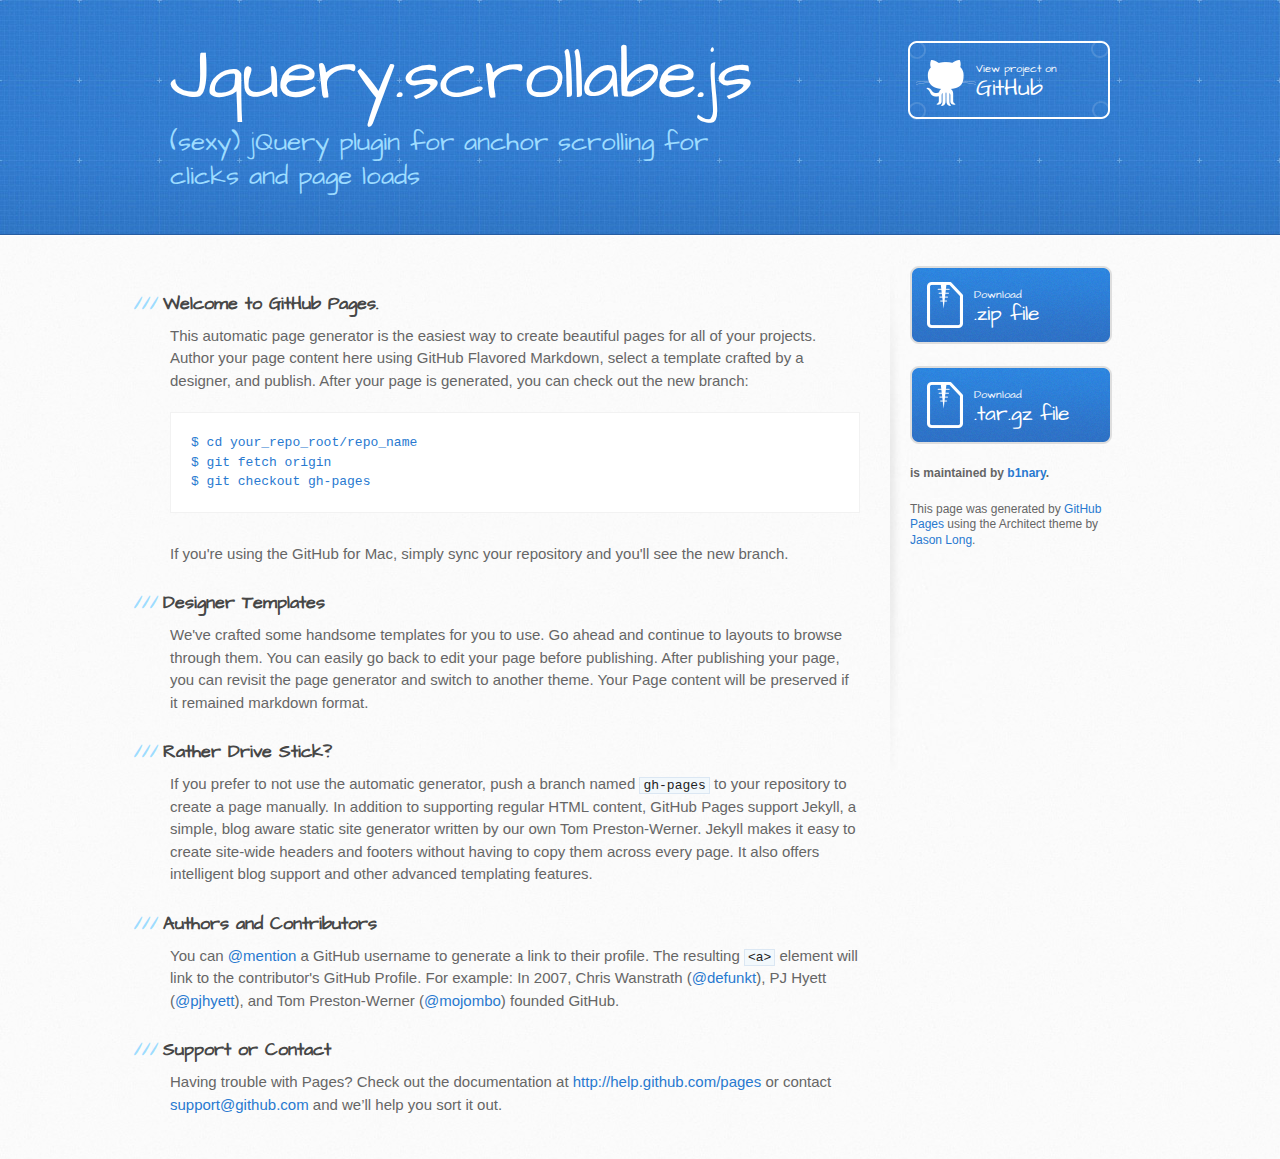
==== commit f192e09b: "Create gh-pages branch via GitHub" ====
--- a/index.html
+++ b/index.html
@@ -1,73 +1,78 @@
-<!doctype html>
+<!DOCTYPE html>
 <html>
   <head>
-    <meta charset="utf-8">
+    <meta charset='utf-8'>
     <meta http-equiv="X-UA-Compatible" content="chrome=1">
-    <title>jQuery.scrollabe.js by b1nary</title>
-    <link rel="stylesheet" href="stylesheets/styles.css">
-    <link rel="stylesheet" href="stylesheets/pygment_trac.css">
+    <meta name="viewport" content="width=device-width, initial-scale=1, maximum-scale=1">
+    <link href='https://fonts.googleapis.com/css?family=Architects+Daughter' rel='stylesheet' type='text/css'>
+    <link rel="stylesheet" type="text/css" href="stylesheets/stylesheet.css" media="screen" />
+    <link rel="stylesheet" type="text/css" href="stylesheets/pygment_trac.css" media="screen" />
+    <link rel="stylesheet" type="text/css" href="stylesheets/print.css" media="print" />
+
     <!--[if lt IE 9]>
-		<script src="//html5shiv.googlecode.com/svn/trunk/html5.js"></script>
+    <script src="//html5shiv.googlecode.com/svn/trunk/html5.js"></script>
     <![endif]-->
-    <!--[if lt IE 8]>
-		<link rel="stylesheet" href="stylesheets/ie.css">
-    <![endif]-->
-    <meta name="viewport" content="width=device-width, initial-scale=1, user-scalable=no">
 
+    <title>Jquery.scrollabe.js by b1nary</title>
   </head>
+
   <body>
-      <div id="header">
-        <nav>
-          <li class="fork"><a href="https://github.com/b1nary/jquery.scrollabe.js">View On GitHub</a></li>
-          <li class="downloads"><a href="https://github.com/b1nary/jquery.scrollabe.js/blob/master/jquery.scrollabe.js">Development</a></li>
-          <li class="downloads"><a href="https://github.com/b1nary/jquery.scrollabe.js/blob/master/jquery.scrollabe.min.js">Minimized</a></li>
-          <li class="title">DOWNLOADS</li>
-        </nav>
-      </div><!-- end header -->
+    <header>
+      <div class="inner">
+        <h1>Jquery.scrollabe.js</h1>
+        <h2>(sexy) jQuery plugin for anchor scrolling for clicks and page loads</h2>
+        <a href="https://github.com/b1nary/jquery.scrollabe.js" class="button"><small>View project on</small>GitHub</a>
+      </div>
+    </header>
 
-    <div class="wrapper">
+    <div id="content-wrapper">
+      <div class="inner clearfix">
+        <section id="main-content">
+          <h3>Welcome to GitHub Pages.</h3>
 
-      <section>
-        <div id="title">
-          <h1>jQuery.scrollabe.js</h1>
-          <p>(sexy) jQuery plugin for anchor scrolling for clicks and page loads</p>
-          <hr>
-          <span class="credits left">Project maintained by <a href="https://github.com/b1nary">b1nary</a></span>
-          <span class="credits right">Hosted on GitHub Pages &mdash; Theme by <a href="http://twitter.com/#!/michigangraham">mattgraham</a></span>
-        </div>
+<p>This automatic page generator is the easiest way to create beautiful pages for all of your projects. Author your page content here using GitHub Flavored Markdown, select a template crafted by a designer, and publish. After your page is generated, you can check out the new branch:</p>
 
-        <h3>Do you also hate the classical anchor jumping?</h3>
+<pre><code>$ cd your_repo_root/repo_name
+$ git fetch origin
+$ git checkout gh-pages
+</code></pre>
 
-<p>It just doesnt fit to modern Websites to make <strong>rapid jumps</strong> like that. What we need is something smooth, <strong>super smooth scrolling</strong>. And for sure its possible and actually <strong>pretty easy</strong>.</p>
-
-<pre><code>$(function(){
-	$('body, html').scrollabe();
-});
-</code></pre>
+<p>If you're using the GitHub for Mac, simply sync your repository and you'll see the new branch.</p>
 
 <h3>Designer Templates</h3>
 
 <p>We've crafted some handsome templates for you to use. Go ahead and continue to layouts to browse through them. You can easily go back to edit your page before publishing. After publishing your page, you can revisit the page generator and switch to another theme. Your Page content will be preserved if it remained markdown format.</p>
 
-<h3>Author and License</h3>
+<h3>Rather Drive Stick?</h3>
+
+<p>If you prefer to not use the automatic generator, push a branch named <code>gh-pages</code> to your repository to create a page manually. In addition to supporting regular HTML content, GitHub Pages support Jekyll, a simple, blog aware static site generator written by our own Tom Preston-Werner. Jekyll makes it easy to create site-wide headers and footers without having to copy them across every page. It also offers intelligent blog support and other advanced templating features.</p>
+
+<h3>Authors and Contributors</h3>
 
 <p>You can <a href="https://github.com/blog/821" class="user-mention">@mention</a> a GitHub username to generate a link to their profile. The resulting <code>&lt;a&gt;</code> element will link to the contributor's GitHub Profile. For example: In 2007, Chris Wanstrath (<a href="https://github.com/defunkt" class="user-mention">@defunkt</a>), PJ Hyett (<a href="https://github.com/pjhyett" class="user-mention">@pjhyett</a>), and Tom Preston-Werner (<a href="https://github.com/mojombo" class="user-mention">@mojombo</a>) founded GitHub.</p>
 
 <h3>Support or Contact</h3>
 
 <p>Having trouble with Pages? Check out the documentation at <a href="http://help.github.com/pages">http://help.github.com/pages</a> or contact <a href="mailto:support@github.com">support@github.com</a> and we’ll help you sort it out.</p>
-      </section>
+        </section>
 
+        <aside id="sidebar">
+          <a href="https://github.com/b1nary/jquery.scrollabe.js/zipball/master" class="button">
+            <small>Download</small>
+            .zip file
+          </a>
+          <a href="https://github.com/b1nary/jquery.scrollabe.js/tarball/master" class="button">
+            <small>Download</small>
+            .tar.gz file
+          </a>
+
+          <p class="repo-owner"><a href="https://github.com/b1nary/jquery.scrollabe.js"></a> is maintained by <a href="https://github.com/b1nary">b1nary</a>.</p>
+
+          <p>This page was generated by <a href="pages.github.com">GitHub Pages</a> using the Architect theme by <a href="http://twitter.com/jasonlong">Jason Long</a>.</p>
+        </aside>
+      </div>
     </div>
-    <!--[if !IE]><script>fixScale(document);</script><![endif]-->
-    
-	<script src="//ajax.googleapis.com/ajax/libs/jquery/1.9.1/jquery.min.js"></script>
-	<script src="javascripts/jquery.scrollabe.js"></script>
-	<script src="javascripts/respond.js"></script>
-	<script type="text/javascript">
-		$(function(){
-			$('html, body').scrollabe();
-		});
-	</script>
+
+  
   </body>
 </html>--- a/stylesheets/stylesheet.css
+++ b/stylesheets/stylesheet.css
@@ -0,0 +1,479 @@
+/* http://meyerweb.com/eric/tools/css/reset/ 
+   v2.0 | 20110126
+   License: none (public domain)
+*/
+html, body, div, span, applet, object, iframe,
+h1, h2, h3, h4, h5, h6, p, blockquote, pre,
+a, abbr, acronym, address, big, cite, code,
+del, dfn, em, img, ins, kbd, q, s, samp,
+small, strike, strong, sub, sup, tt, var,
+b, u, i, center,
+dl, dt, dd, ol, ul, li,
+fieldset, form, label, legend,
+table, caption, tbody, tfoot, thead, tr, th, td,
+article, aside, canvas, details, embed, 
+figure, figcaption, footer, header, hgroup, 
+menu, nav, output, ruby, section, summary,
+time, mark, audio, video {
+	margin: 0;
+	padding: 0;
+	border: 0;
+	font-size: 100%;
+	font: inherit;
+	vertical-align: baseline;
+}
+/* HTML5 display-role reset for older browsers */
+article, aside, details, figcaption, figure, 
+footer, header, hgroup, menu, nav, section {
+	display: block;
+}
+body {
+	line-height: 1;
+}
+ol, ul {
+	list-style: none;
+}
+blockquote, q {
+	quotes: none;
+}
+blockquote:before, blockquote:after,
+q:before, q:after {
+	content: '';
+	content: none;
+}
+table {
+	border-collapse: collapse;
+	border-spacing: 0;
+}
+
+/* LAYOUT STYLES */
+body {
+  font-size: 15px;
+  line-height: 1.5; 
+  background: #fafafa url(../images/body-bg.jpg) 0 0 repeat;
+  font-family: 'Helvetica Neue', Helvetica, Arial, serif;
+  font-weight: 400;
+  color: #666;
+}
+
+a {
+  color: #2879d0;
+}
+a:hover {
+  color: #2268b2;
+}
+
+header {
+  padding-top: 40px;
+  padding-bottom: 40px;
+  font-family: 'Architects Daughter', 'Helvetica Neue', Helvetica, Arial, serif; 
+  background: #2e7bcf url(../images/header-bg.jpg) 0 0 repeat-x;
+  border-bottom: solid 1px #275da1;
+}
+
+header h1 {
+  letter-spacing: -1px;
+  font-size: 72px;
+  color: #fff;
+  line-height: 1;
+  margin-bottom: 0.2em;
+  width: 540px;
+}
+
+header h2 {
+  font-size: 26px;
+  color: #9ddcff;
+  font-weight: normal;
+  line-height: 1.3;
+  width: 540px;
+  letter-spacing: 0;
+}
+
+.inner {
+  position: relative;
+  width: 940px;
+  margin: 0 auto;
+}
+
+#content-wrapper {
+  border-top: solid 1px #fff;
+  padding-top: 30px;
+}
+
+#main-content {
+  width: 690px;
+  float: left;
+}
+
+#main-content img {
+  max-width: 100%;
+}
+
+aside#sidebar {
+  width: 200px;
+  padding-left: 20px;
+  min-height: 504px;
+  float: right;
+  background: transparent url(../images/sidebar-bg.jpg) 0 0 no-repeat;
+  font-size: 12px;
+  line-height: 1.3;
+}
+
+aside#sidebar p.repo-owner,
+aside#sidebar p.repo-owner a {
+  font-weight: bold;
+}
+
+#downloads {
+  margin-bottom: 40px;
+}
+
+a.button {
+  width: 134px;
+  height: 58px;
+  line-height: 1.2;
+  font-size: 23px;
+  color: #fff;
+  padding-left: 68px;
+  padding-top: 22px;
+  font-family: 'Architects Daughter', 'Helvetica Neue', Helvetica, Arial, serif; 
+}
+a.button small {
+  display: block;
+  font-size: 11px;
+}
+header a.button {
+  position: absolute;
+  right: 0;
+  top: 0;
+  background: transparent url(../images/github-button.png) 0 0 no-repeat;
+}
+aside a.button {
+  width: 138px;
+  padding-left: 64px;
+  display: block;
+  background: transparent url(../images/download-button.png) 0 0 no-repeat;
+  margin-bottom: 20px;
+  font-size: 21px;
+}
+
+code, pre {
+  font-family: Monaco, "Bitstream Vera Sans Mono", "Lucida Console", Terminal, monospace;
+  color: #222;
+  margin-bottom: 30px;
+  font-size: 13px;
+}
+
+code {
+  background-color: #f2f8fc;
+  border: solid 1px #dbe7f3;
+  padding: 0 3px;
+}
+
+pre {
+  padding: 20px;
+  background: #fff;
+  text-shadow: none;
+  overflow: auto;
+  border: solid 1px #f2f2f2;
+}
+pre code {
+  color: #2879d0;
+  background-color: #fff;
+  border: none;
+  padding: 0;
+}
+
+ul, ol, dl {
+  margin-bottom: 20px;
+}
+
+
+/* COMMON STYLES */
+
+hr {
+  height: 1px;
+  line-height: 1px;
+  margin-top: 1em;
+  padding-bottom: 1em;
+  border: none;
+  background: transparent url('../images/hr.png') 0 0 no-repeat;
+}
+
+table {
+  width: 100%;
+  border: 1px solid #ebebeb;
+}
+
+th {
+  font-weight: 500;
+}
+
+td {
+  border: 1px solid #ebebeb;
+  text-align: center; 
+  font-weight: 300;
+}
+
+form {
+  background: #f2f2f2;
+  padding: 20px;
+  
+}
+
+
+/* GENERAL ELEMENT TYPE STYLES */
+
+#main-content h1 {
+  font-family: 'Architects Daughter', 'Helvetica Neue', Helvetica, Arial, serif; 
+  font-size: 2.8em;
+  letter-spacing: -1px;
+  color: #474747;
+} 
+
+#main-content h1:before {
+  content: "/";
+  color: #9ddcff;
+  padding-right: 0.3em;
+  margin-left: -0.9em;
+}
+
+#main-content h2 {
+  font-family: 'Architects Daughter', 'Helvetica Neue', Helvetica, Arial, serif; 
+  font-size: 22px;
+  font-weight: bold;
+  margin-bottom: 8px;
+  color: #474747;
+} 
+#main-content h2:before {
+  content: "//";
+  color: #9ddcff;
+  padding-right: 0.3em;
+  margin-left: -1.5em;
+}
+
+#main-content h3 {
+  font-family: 'Architects Daughter', 'Helvetica Neue', Helvetica, Arial, serif; 
+  font-size: 18px;
+  font-weight: bold;
+  margin-top: 24px;
+  margin-bottom: 8px;
+  color: #474747;
+} 
+ 
+#main-content h3:before {
+  content: "///";
+  color: #9ddcff;
+  padding-right: 0.3em;
+  margin-left: -2em;
+}
+
+#main-content h4 {
+  font-family: 'Architects Daughter', 'Helvetica Neue', Helvetica, Arial, serif; 
+  font-size: 15px;
+  font-weight: bold;
+  color: #474747;
+} 
+
+h4:before {
+  content: "////";
+  color: #9ddcff;
+  padding-right: 0.3em;
+  margin-left: -2.8em;
+}
+
+#main-content h5 {
+  font-family: 'Architects Daughter', 'Helvetica Neue', Helvetica, Arial, serif; 
+  font-size: 14px;
+  color: #474747;
+} 
+h5:before {
+  content: "/////";
+  color: #9ddcff;
+  padding-right: 0.3em;
+  margin-left: -3.2em;
+}
+
+#main-content h6 {
+  font-family: 'Architects Daughter', 'Helvetica Neue', Helvetica, Arial, serif; 
+  font-size: .8em;
+  color: #474747;
+} 
+h6:before {
+  content: "//////";
+  color: #9ddcff;
+  padding-right: 0.3em;
+  margin-left: -3.7em;
+}
+
+p {
+  margin-bottom: 20px;
+}
+ 
+a {
+  text-decoration: none;
+}
+
+p a {
+  font-weight: 400;
+}
+
+blockquote {
+  font-size: 1.6em;
+  border-left: 10px solid #e9e9e9;
+  margin-bottom: 20px;
+  padding: 0 0 0 30px;
+}
+
+ul li {
+  list-style: disc inside;
+  padding-left: 20px;
+}
+
+ol li {
+  list-style: decimal inside;
+  padding-left: 3px;
+}
+
+dl dd {
+  font-style: italic;
+  font-weight: 100;
+}
+
+footer {
+  background: transparent url('../images/hr.png') 0 0 no-repeat;
+  margin-top: 40px;
+  padding-top: 20px;
+  padding-bottom: 30px;
+  font-size: 13px;
+  color: #aaa;
+}
+
+footer a {
+  color: #666;
+}
+footer a:hover {
+  color: #444;
+}
+
+/* MISC */
+.clearfix:after {
+  clear: both;
+  content: '.';
+  display: block;
+  visibility: hidden;
+  height: 0;
+}
+
+.clearfix {display: inline-block;}
+* html .clearfix {height: 1%;}
+.clearfix {display: block;}
+
+/* #Media Queries
+================================================== */
+
+/* Smaller than standard 960 (devices and browsers) */
+@media only screen and (max-width: 959px) {}
+
+/* Tablet Portrait size to standard 960 (devices and browsers) */
+@media only screen and (min-width: 768px) and (max-width: 959px) {
+  .inner {
+    width: 740px;
+  }
+  header h1, header h2 {
+    width: 340px;
+  }
+  header h1 {
+    font-size: 60px;
+  }
+  header h2 {
+    font-size: 30px;
+  }
+  #main-content {
+    width: 490px;
+  }
+  #main-content h1:before,
+  #main-content h2:before,
+  #main-content h3:before,
+  #main-content h4:before,
+  #main-content h5:before,
+  #main-content h6:before {
+    content: none;
+    padding-right: 0;
+    margin-left: 0;
+  }
+}
+
+/* All Mobile Sizes (devices and browser) */
+@media only screen and (max-width: 767px) {
+  .inner {
+    width: 93%;
+  }
+  header {
+    padding: 20px 0;
+  }
+  header .inner {
+    position: relative;
+  }
+  header h1, header h2 {
+    width: 100%;
+  }
+  header h1 {
+    font-size: 48px;
+  }
+  header h2 {
+    font-size: 24px;
+  }
+  header a.button {
+    background-image: none;
+    width: auto;
+    height: auto;
+    display: inline-block;
+    margin-top: 15px;
+    padding: 5px 10px;
+    position: relative;
+    text-align: center;
+    font-size: 13px;
+    line-height: 1;
+    background-color: #9ddcff;
+    color: #2879d0;
+    -moz-border-radius: 5px;
+    -webkit-border-radius: 5px;                     
+    border-radius: 5px;    
+  }
+  header a.button small {
+    font-size: 13px;
+    display: inline;
+  }
+  #main-content,
+  aside#sidebar {
+    float: none;
+    width: 100% ! important;
+  }
+  aside#sidebar {
+    background-image: none;
+    margin-top: 20px;
+    border-top: solid 1px #ddd;
+    padding: 20px 0;
+    min-height: 0;
+  }
+  aside#sidebar a.button {
+    display: none;
+  }
+  #main-content h1:before,
+  #main-content h2:before,
+  #main-content h3:before,
+  #main-content h4:before,
+  #main-content h5:before,
+  #main-content h6:before {
+    content: none;
+    padding-right: 0;
+    margin-left: 0;
+  }
+}
+
+/* Mobile Landscape Size to Tablet Portrait (devices and browsers) */
+@media only screen and (min-width: 480px) and (max-width: 767px) {}
+
+/* Mobile Portrait Size to Mobile Landscape Size (devices and browsers) */
+@media only screen and (max-width: 479px) {}
--- a/stylesheets/pygment_trac.css
+++ b/stylesheets/pygment_trac.css
@@ -1,70 +1,69 @@
-.highlight .hll { background-color: #404040 }
-.highlight  { color: #d0d0d0 }
-.highlight .c { color: #999999; font-style: italic } /* Comment */
+.highlight  { background: #ffffff; }
+.highlight .c { color: #999988; font-style: italic } /* Comment */
 .highlight .err { color: #a61717; background-color: #e3d2d2 } /* Error */
-.highlight .g { color: #d0d0d0 } /* Generic */
-.highlight .k { color: #6ab825; font-weight: normal } /* Keyword */
-.highlight .l { color: #d0d0d0 } /* Literal */
-.highlight .n { color: #d0d0d0 } /* Name */
-.highlight .o { color: #d0d0d0 } /* Operator */
-.highlight .x { color: #d0d0d0 } /* Other */
-.highlight .p { color: #d0d0d0 } /* Punctuation */
-.highlight .cm { color: #999999; font-style: italic } /* Comment.Multiline */
-.highlight .cp { color: #cd2828; font-weight: normal } /* Comment.Preproc */
-.highlight .c1 { color: #999999; font-style: italic } /* Comment.Single */
-.highlight .cs { color: #e50808; font-weight: normal; background-color: #520000 } /* Comment.Special */
-.highlight .gd { color: #d22323 } /* Generic.Deleted */
-.highlight .ge { color: #d0d0d0; font-style: italic } /* Generic.Emph */
-.highlight .gr { color: #d22323 } /* Generic.Error */
-.highlight .gh { color: #ffffff; font-weight: normal } /* Generic.Heading */
-.highlight .gi { color: #589819 } /* Generic.Inserted */
-.highlight .go { color: #cccccc } /* Generic.Output */
-.highlight .gp { color: #aaaaaa } /* Generic.Prompt */
-.highlight .gs { color: #d0d0d0; font-weight: normal } /* Generic.Strong */
-.highlight .gu { color: #ffffff; text-decoration: underline } /* Generic.Subheading */
-.highlight .gt { color: #d22323 } /* Generic.Traceback */
-.highlight .kc { color: #6ab825; font-weight: normal } /* Keyword.Constant */
-.highlight .kd { color: #6ab825; font-weight: normal } /* Keyword.Declaration */
-.highlight .kn { color: #6ab825; font-weight: normal } /* Keyword.Namespace */
-.highlight .kp { color: #6ab825 } /* Keyword.Pseudo */
-.highlight .kr { color: #6ab825; font-weight: normal } /* Keyword.Reserved */
-.highlight .kt { color: #6ab825; font-weight: normal } /* Keyword.Type */
-.highlight .ld { color: #d0d0d0 } /* Literal.Date */
-.highlight .m { color: #3677a9 } /* Literal.Number */
-.highlight .s { color: #9dd5f1 } /* Literal.String */
-.highlight .na { color: #bbbbbb } /* Name.Attribute */
-.highlight .nb { color: #24909d } /* Name.Builtin */
-.highlight .nc { color: #447fcf; text-decoration: underline } /* Name.Class */
-.highlight .no { color: #40ffff } /* Name.Constant */
-.highlight .nd { color: #ffa500 } /* Name.Decorator */
-.highlight .ni { color: #d0d0d0 } /* Name.Entity */
-.highlight .ne { color: #bbbbbb } /* Name.Exception */
-.highlight .nf { color: #447fcf } /* Name.Function */
-.highlight .nl { color: #d0d0d0 } /* Name.Label */
-.highlight .nn { color: #447fcf; text-decoration: underline } /* Name.Namespace */
-.highlight .nx { color: #d0d0d0 } /* Name.Other */
-.highlight .py { color: #d0d0d0 } /* Name.Property */
-.highlight .nt { color: #6ab825;} /* Name.Tag */
-.highlight .nv { color: #40ffff } /* Name.Variable */
-.highlight .ow { color: #6ab825; font-weight: normal } /* Operator.Word */
-.highlight .w { color: #666666 } /* Text.Whitespace */
-.highlight .mf { color: #3677a9 } /* Literal.Number.Float */
-.highlight .mh { color: #3677a9 } /* Literal.Number.Hex */
-.highlight .mi { color: #3677a9 } /* Literal.Number.Integer */
-.highlight .mo { color: #3677a9 } /* Literal.Number.Oct */
-.highlight .sb { color: #9dd5f1 } /* Literal.String.Backtick */
-.highlight .sc { color: #9dd5f1 } /* Literal.String.Char */
-.highlight .sd { color: #9dd5f1 } /* Literal.String.Doc */
-.highlight .s2 { color: #9dd5f1 } /* Literal.String.Double */
-.highlight .se { color: #9dd5f1 } /* Literal.String.Escape */
-.highlight .sh { color: #9dd5f1 } /* Literal.String.Heredoc */
-.highlight .si { color: #9dd5f1 } /* Literal.String.Interpol */
-.highlight .sx { color: #ffa500 } /* Literal.String.Other */
-.highlight .sr { color: #9dd5f1 } /* Literal.String.Regex */
-.highlight .s1 { color: #9dd5f1 } /* Literal.String.Single */
-.highlight .ss { color: #9dd5f1 } /* Literal.String.Symbol */
-.highlight .bp { color: #24909d } /* Name.Builtin.Pseudo */
-.highlight .vc { color: #40ffff } /* Name.Variable.Class */
-.highlight .vg { color: #40ffff } /* Name.Variable.Global */
-.highlight .vi { color: #40ffff } /* Name.Variable.Instance */
-.highlight .il { color: #3677a9 } /* Literal.Number.Integer.Long */+.highlight .k { font-weight: bold } /* Keyword */
+.highlight .o { font-weight: bold } /* Operator */
+.highlight .cm { color: #999988; font-style: italic } /* Comment.Multiline */
+.highlight .cp { color: #999999; font-weight: bold } /* Comment.Preproc */
+.highlight .c1 { color: #999988; font-style: italic } /* Comment.Single */
+.highlight .cs { color: #999999; font-weight: bold; font-style: italic } /* Comment.Special */
+.highlight .gd { color: #000000; background-color: #ffdddd } /* Generic.Deleted */
+.highlight .gd .x { color: #000000; background-color: #ffaaaa } /* Generic.Deleted.Specific */
+.highlight .ge { font-style: italic } /* Generic.Emph */
+.highlight .gr { color: #aa0000 } /* Generic.Error */
+.highlight .gh { color: #999999 } /* Generic.Heading */
+.highlight .gi { color: #000000; background-color: #ddffdd } /* Generic.Inserted */
+.highlight .gi .x { color: #000000; background-color: #aaffaa } /* Generic.Inserted.Specific */
+.highlight .go { color: #888888 } /* Generic.Output */
+.highlight .gp { color: #555555 } /* Generic.Prompt */
+.highlight .gs { font-weight: bold } /* Generic.Strong */
+.highlight .gu { color: #800080; font-weight: bold; } /* Generic.Subheading */
+.highlight .gt { color: #aa0000 } /* Generic.Traceback */
+.highlight .kc { font-weight: bold } /* Keyword.Constant */
+.highlight .kd { font-weight: bold } /* Keyword.Declaration */
+.highlight .kn { font-weight: bold } /* Keyword.Namespace */
+.highlight .kp { font-weight: bold } /* Keyword.Pseudo */
+.highlight .kr { font-weight: bold } /* Keyword.Reserved */
+.highlight .kt { color: #445588; font-weight: bold } /* Keyword.Type */
+.highlight .m { color: #009999 } /* Literal.Number */
+.highlight .s { color: #d14 } /* Literal.String */
+.highlight .na { color: #008080 } /* Name.Attribute */
+.highlight .nb { color: #0086B3 } /* Name.Builtin */
+.highlight .nc { color: #445588; font-weight: bold } /* Name.Class */
+.highlight .no { color: #008080 } /* Name.Constant */
+.highlight .ni { color: #800080 } /* Name.Entity */
+.highlight .ne { color: #990000; font-weight: bold } /* Name.Exception */
+.highlight .nf { color: #990000; font-weight: bold } /* Name.Function */
+.highlight .nn { color: #555555 } /* Name.Namespace */
+.highlight .nt { color: #000080 } /* Name.Tag */
+.highlight .nv { color: #008080 } /* Name.Variable */
+.highlight .ow { font-weight: bold } /* Operator.Word */
+.highlight .w { color: #bbbbbb } /* Text.Whitespace */
+.highlight .mf { color: #009999 } /* Literal.Number.Float */
+.highlight .mh { color: #009999 } /* Literal.Number.Hex */
+.highlight .mi { color: #009999 } /* Literal.Number.Integer */
+.highlight .mo { color: #009999 } /* Literal.Number.Oct */
+.highlight .sb { color: #d14 } /* Literal.String.Backtick */
+.highlight .sc { color: #d14 } /* Literal.String.Char */
+.highlight .sd { color: #d14 } /* Literal.String.Doc */
+.highlight .s2 { color: #d14 } /* Literal.String.Double */
+.highlight .se { color: #d14 } /* Literal.String.Escape */
+.highlight .sh { color: #d14 } /* Literal.String.Heredoc */
+.highlight .si { color: #d14 } /* Literal.String.Interpol */
+.highlight .sx { color: #d14 } /* Literal.String.Other */
+.highlight .sr { color: #009926 } /* Literal.String.Regex */
+.highlight .s1 { color: #d14 } /* Literal.String.Single */
+.highlight .ss { color: #990073 } /* Literal.String.Symbol */
+.highlight .bp { color: #999999 } /* Name.Builtin.Pseudo */
+.highlight .vc { color: #008080 } /* Name.Variable.Class */
+.highlight .vg { color: #008080 } /* Name.Variable.Global */
+.highlight .vi { color: #008080 } /* Name.Variable.Instance */
+.highlight .il { color: #009999 } /* Literal.Number.Integer.Long */
+
+.type-csharp .highlight .k { color: #0000FF }
+.type-csharp .highlight .kt { color: #0000FF }
+.type-csharp .highlight .nf { color: #000000; font-weight: normal }
+.type-csharp .highlight .nc { color: #2B91AF }
+.type-csharp .highlight .nn { color: #000000 }
+.type-csharp .highlight .s { color: #A31515 }
+.type-csharp .highlight .sc { color: #A31515 }
--- a/stylesheets/print.css
+++ b/stylesheets/print.css
@@ -0,0 +1,226 @@
+html, body, div, span, applet, object, iframe,
+h1, h2, h3, h4, h5, h6, p, blockquote, pre,
+a, abbr, acronym, address, big, cite, code,
+del, dfn, em, img, ins, kbd, q, s, samp,
+small, strike, strong, sub, sup, tt, var,
+b, u, i, center,
+dl, dt, dd, ol, ul, li,
+fieldset, form, label, legend,
+table, caption, tbody, tfoot, thead, tr, th, td,
+article, aside, canvas, details, embed, 
+figure, figcaption, footer, header, hgroup, 
+menu, nav, output, ruby, section, summary,
+time, mark, audio, video {
+  margin: 0;
+  padding: 0;
+  border: 0;
+  font-size: 100%;
+  font: inherit;
+  vertical-align: baseline;
+}
+/* HTML5 display-role reset for older browsers */
+article, aside, details, figcaption, figure, 
+footer, header, hgroup, menu, nav, section {
+  display: block;
+}
+body {
+  line-height: 1;
+}
+ol, ul {
+  list-style: none;
+}
+blockquote, q {
+  quotes: none;
+}
+blockquote:before, blockquote:after,
+q:before, q:after {
+  content: '';
+  content: none;
+}
+table {
+  border-collapse: collapse;
+  border-spacing: 0;
+}
+body {
+  font-size: 13px;
+  line-height: 1.5; 
+  font-family: 'Helvetica Neue', Helvetica, Arial, serif;
+  color: #000;
+}
+
+a {
+  color: #d5000d;
+  font-weight: bold;
+}
+
+header {
+  padding-top: 35px;
+  padding-bottom: 10px;
+}
+
+header h1 {
+  font-weight: bold;
+  letter-spacing: -1px;
+  font-size: 48px;
+  color: #303030;
+  line-height: 1.2;
+}
+
+header h2 {
+  letter-spacing: -1px;
+  font-size: 24px;
+  color: #aaa;
+  font-weight: normal;
+  line-height: 1.3;
+}
+#downloads {
+  display: none;
+}
+#main_content {
+  padding-top: 20px;
+}
+
+code, pre {
+  font-family: Monaco, "Bitstream Vera Sans Mono", "Lucida Console", Terminal;
+  color: #222;
+  margin-bottom: 30px;
+  font-size: 12px;
+}
+
+code {
+  padding: 0 3px;
+}
+
+pre {
+  border: solid 1px #ddd;
+  padding: 20px;
+  overflow: auto;
+}
+pre code {
+  padding: 0;
+}
+
+ul, ol, dl {
+  margin-bottom: 20px;
+}
+
+
+/* COMMON STYLES */
+
+table {
+  width: 100%;
+  border: 1px solid #ebebeb;
+}
+
+th {
+  font-weight: 500;
+}
+
+td {
+  border: 1px solid #ebebeb;
+  text-align: center; 
+  font-weight: 300;
+}
+
+form {
+  background: #f2f2f2;
+  padding: 20px;
+  
+}
+
+
+/* GENERAL ELEMENT TYPE STYLES */
+
+h1 {
+  font-size: 2.8em;
+} 
+
+h2 {
+  font-size: 22px;
+  font-weight: bold;
+  color: #303030;
+  margin-bottom: 8px;
+} 
+
+h3 {
+  color: #d5000d;
+  font-size: 18px;
+  font-weight: bold;
+  margin-bottom: 8px;
+} 
+ 
+h4 {
+  font-size: 16px;
+  color: #303030;
+  font-weight: bold;
+} 
+
+h5 {
+  font-size: 1em;
+  color: #303030;
+} 
+
+h6 {
+  font-size: .8em;
+  color: #303030;
+} 
+
+p {
+  font-weight: 300;
+  margin-bottom: 20px;
+}
+ 
+a {
+  text-decoration: none;
+}
+
+p a {
+  font-weight: 400;
+}
+
+blockquote {
+  font-size: 1.6em;
+  border-left: 10px solid #e9e9e9;
+  margin-bottom: 20px;
+  padding: 0 0 0 30px;
+}
+
+ul li {
+  list-style: disc inside;
+  padding-left: 20px;
+}
+
+ol li {
+  list-style: decimal inside;
+  padding-left: 3px;
+}
+
+dl dd {
+  font-style: italic;
+  font-weight: 100;
+}
+
+footer {
+  margin-top: 40px;
+  padding-top: 20px;
+  padding-bottom: 30px;
+  font-size: 13px;
+  color: #aaa;
+}
+
+footer a {
+  color: #666;
+}
+
+/* MISC */
+.clearfix:after {
+  clear: both;
+  content: '.';
+  display: block;
+  visibility: hidden;
+  height: 0;
+}
+
+.clearfix {display: inline-block;}
+* html .clearfix {height: 1%;}
+.clearfix {display: block;}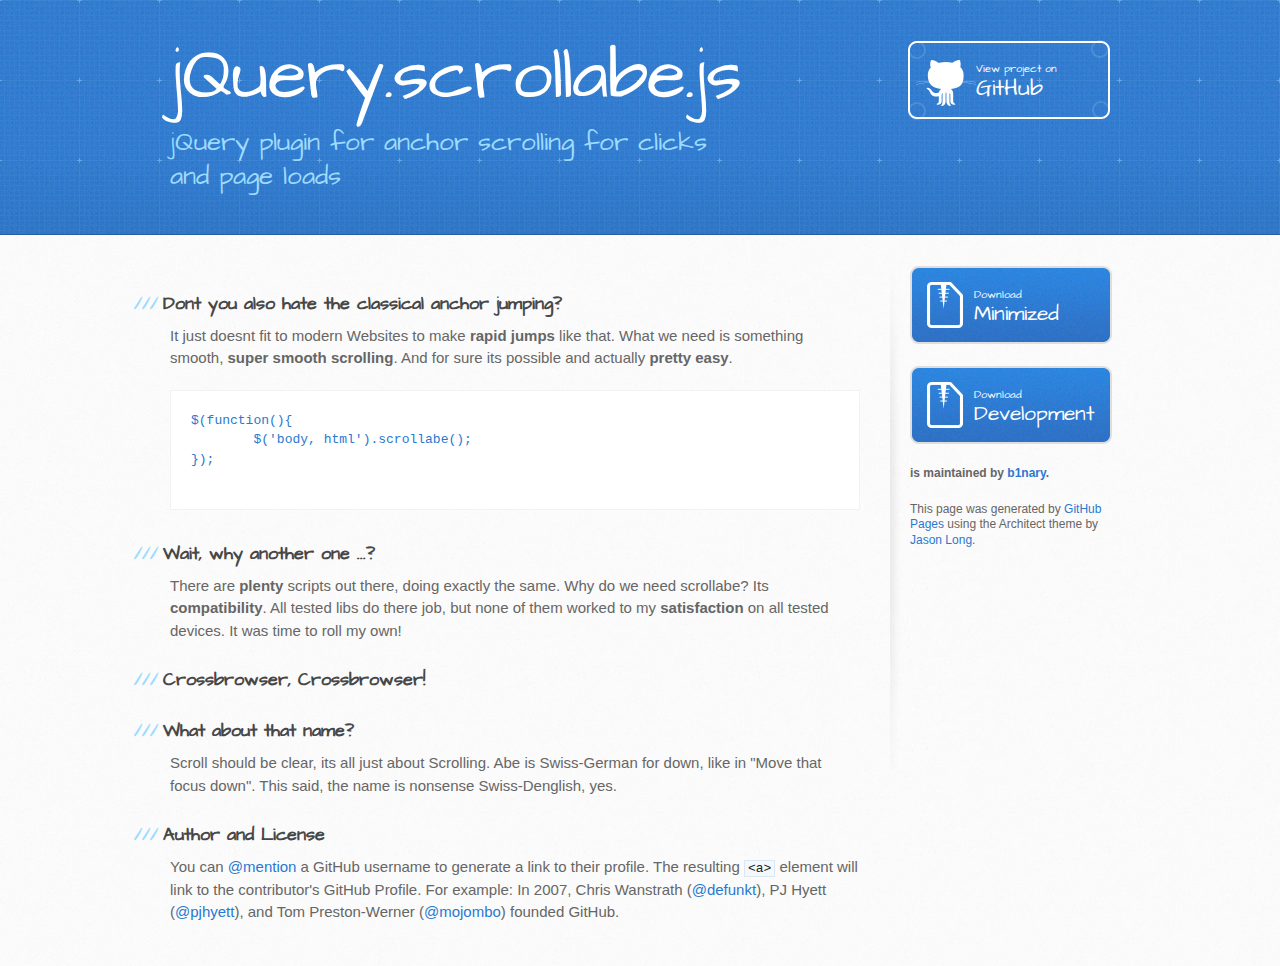
==== commit ab3c689f: "update..." ====
--- a/index.html
+++ b/index.html
@@ -7,20 +7,18 @@
     <link href='https://fonts.googleapis.com/css?family=Architects+Daughter' rel='stylesheet' type='text/css'>
     <link rel="stylesheet" type="text/css" href="stylesheets/stylesheet.css" media="screen" />
     <link rel="stylesheet" type="text/css" href="stylesheets/pygment_trac.css" media="screen" />
-    <link rel="stylesheet" type="text/css" href="stylesheets/print.css" media="print" />
-
     <!--[if lt IE 9]>
     <script src="//html5shiv.googlecode.com/svn/trunk/html5.js"></script>
     <![endif]-->
 
-    <title>Jquery.scrollabe.js by b1nary</title>
+    <title>jQuery.scrollabe.js by b1nary</title>
   </head>
 
   <body>
     <header>
       <div class="inner">
-        <h1>Jquery.scrollabe.js</h1>
-        <h2>(sexy) jQuery plugin for anchor scrolling for clicks and page loads</h2>
+        <h1>jQuery.scrollabe.js</h1>
+        <h2>jQuery plugin for anchor scrolling for clicks and page loads</h2>
         <a href="https://github.com/b1nary/jquery.scrollabe.js" class="button"><small>View project on</small>GitHub</a>
       </div>
     </header>
@@ -28,42 +26,40 @@
     <div id="content-wrapper">
       <div class="inner clearfix">
         <section id="main-content">
-          <h3>Welcome to GitHub Pages.</h3>
+			<h3>Dont you also hate the classical anchor jumping?</h3>
 
-<p>This automatic page generator is the easiest way to create beautiful pages for all of your projects. Author your page content here using GitHub Flavored Markdown, select a template crafted by a designer, and publish. After your page is generated, you can check out the new branch:</p>
+			<p>It just doesnt fit to modern Websites to make <strong>rapid jumps</strong> like that. What we need is something smooth, <strong>super smooth scrolling</strong>. And for sure its possible and actually <strong>pretty easy</strong>.</p>
 
-<pre><code>$ cd your_repo_root/repo_name
-$ git fetch origin
-$ git checkout gh-pages
-</code></pre>
+			<pre><code>$(function(){
+	$('body, html').scrollabe();
+});
+			</code></pre>
 
-<p>If you're using the GitHub for Mac, simply sync your repository and you'll see the new branch.</p>
+			<h3>Wait, why another one ...?</h3>
+			<p>There are <strong>plenty</strong> scripts out there, doing exactly the same. Why do we need scrollabe? Its <strong>compatibility</strong>. All tested libs do there job, but none of them worked to my <strong>satisfaction</strong> on all tested devices. It was time to roll my own!</p>
 
-<h3>Designer Templates</h3>
+			<h3>Crossbrowser, Crossbrowser!</h3>
+			<p></p>
 
-<p>We've crafted some handsome templates for you to use. Go ahead and continue to layouts to browse through them. You can easily go back to edit your page before publishing. After publishing your page, you can revisit the page generator and switch to another theme. Your Page content will be preserved if it remained markdown format.</p>
+			<h3>What about that name?</h3>
 
-<h3>Rather Drive Stick?</h3>
+			<p><em>Scroll</em> should be clear, its all just about Scrolling. <em>Abe</em> is Swiss-German for <em>down</em>, like in "Move that focus down". This said, the name is nonsense Swiss-Denglish, yes.</p>
 
-<p>If you prefer to not use the automatic generator, push a branch named <code>gh-pages</code> to your repository to create a page manually. In addition to supporting regular HTML content, GitHub Pages support Jekyll, a simple, blog aware static site generator written by our own Tom Preston-Werner. Jekyll makes it easy to create site-wide headers and footers without having to copy them across every page. It also offers intelligent blog support and other advanced templating features.</p>
+			<h3>Author and License</h3>
 
-<h3>Authors and Contributors</h3>
+			<p>You can <a href="https://github.com/blog/821" class="user-mention">@mention</a> a GitHub username to generate a link to their profile. The resulting <code>&lt;a&gt;</code> element will link to the contributor's GitHub Profile. For example: In 2007, Chris Wanstrath (<a href="https://github.com/defunkt" class="user-mention">@defunkt</a>), PJ Hyett (<a href="https://github.com/pjhyett" class="user-mention">@pjhyett</a>), and Tom Preston-Werner (<a href="https://github.com/mojombo" class="user-mention">@mojombo</a>) founded GitHub.</p>
 
-<p>You can <a href="https://github.com/blog/821" class="user-mention">@mention</a> a GitHub username to generate a link to their profile. The resulting <code>&lt;a&gt;</code> element will link to the contributor's GitHub Profile. For example: In 2007, Chris Wanstrath (<a href="https://github.com/defunkt" class="user-mention">@defunkt</a>), PJ Hyett (<a href="https://github.com/pjhyett" class="user-mention">@pjhyett</a>), and Tom Preston-Werner (<a href="https://github.com/mojombo" class="user-mention">@mojombo</a>) founded GitHub.</p>
 
-<h3>Support or Contact</h3>
-
-<p>Having trouble with Pages? Check out the documentation at <a href="http://help.github.com/pages">http://help.github.com/pages</a> or contact <a href="mailto:support@github.com">support@github.com</a> and we’ll help you sort it out.</p>
         </section>
 
         <aside id="sidebar">
-          <a href="https://github.com/b1nary/jquery.scrollabe.js/zipball/master" class="button">
+          <a href="https://raw.github.com/b1nary/jquery.scrollabe.js/master/jquery.scrollabe.min.js" class="button">
             <small>Download</small>
-            .zip file
+            Minimized
           </a>
-          <a href="https://github.com/b1nary/jquery.scrollabe.js/tarball/master" class="button">
+          <a href="https://raw.github.com/b1nary/jquery.scrollabe.js/master/jquery.scrollabe.js" class="button">
             <small>Download</small>
-            .tar.gz file
+            Development
           </a>
 
           <p class="repo-owner"><a href="https://github.com/b1nary/jquery.scrollabe.js"></a> is maintained by <a href="https://github.com/b1nary">b1nary</a>.</p>
@@ -73,6 +69,16 @@
       </div>
     </div>
 
-  
+	<script src="//ajax.googleapis.com/ajax/libs/jquery/1.9.1/jquery.min.js"></script>
+	<script src="javascripts/jquery.scrollabe.js"></script>
+	<script>
+		(function(i,s,o,g,r,a,m){i['GoogleAnalyticsObject']=r;i[r]=i[r]||function(){
+		(i[r].q=i[r].q||[]).push(arguments)},i[r].l=1*new Date();a=s.createElement(o),
+		m=s.getElementsByTagName(o)[0];a.async=1;a.src=g;m.parentNode.insertBefore(a,m)
+		})(window,document,'script','//www.google-analytics.com/analytics.js','ga');
+
+		ga('create', 'UA-39978296-1', 'github.io');
+		ga('send', 'pageview');
+	</script>
   </body>
 </html>--- a/stylesheets/stylesheet.css
+++ b/stylesheets/stylesheet.css
@@ -128,6 +128,9 @@
   margin-bottom: 40px;
 }
 
+strong { font-weight:bold; }
+h1.demo { font-size:40px; }
+
 a.button {
   width: 134px;
   height: 58px;
